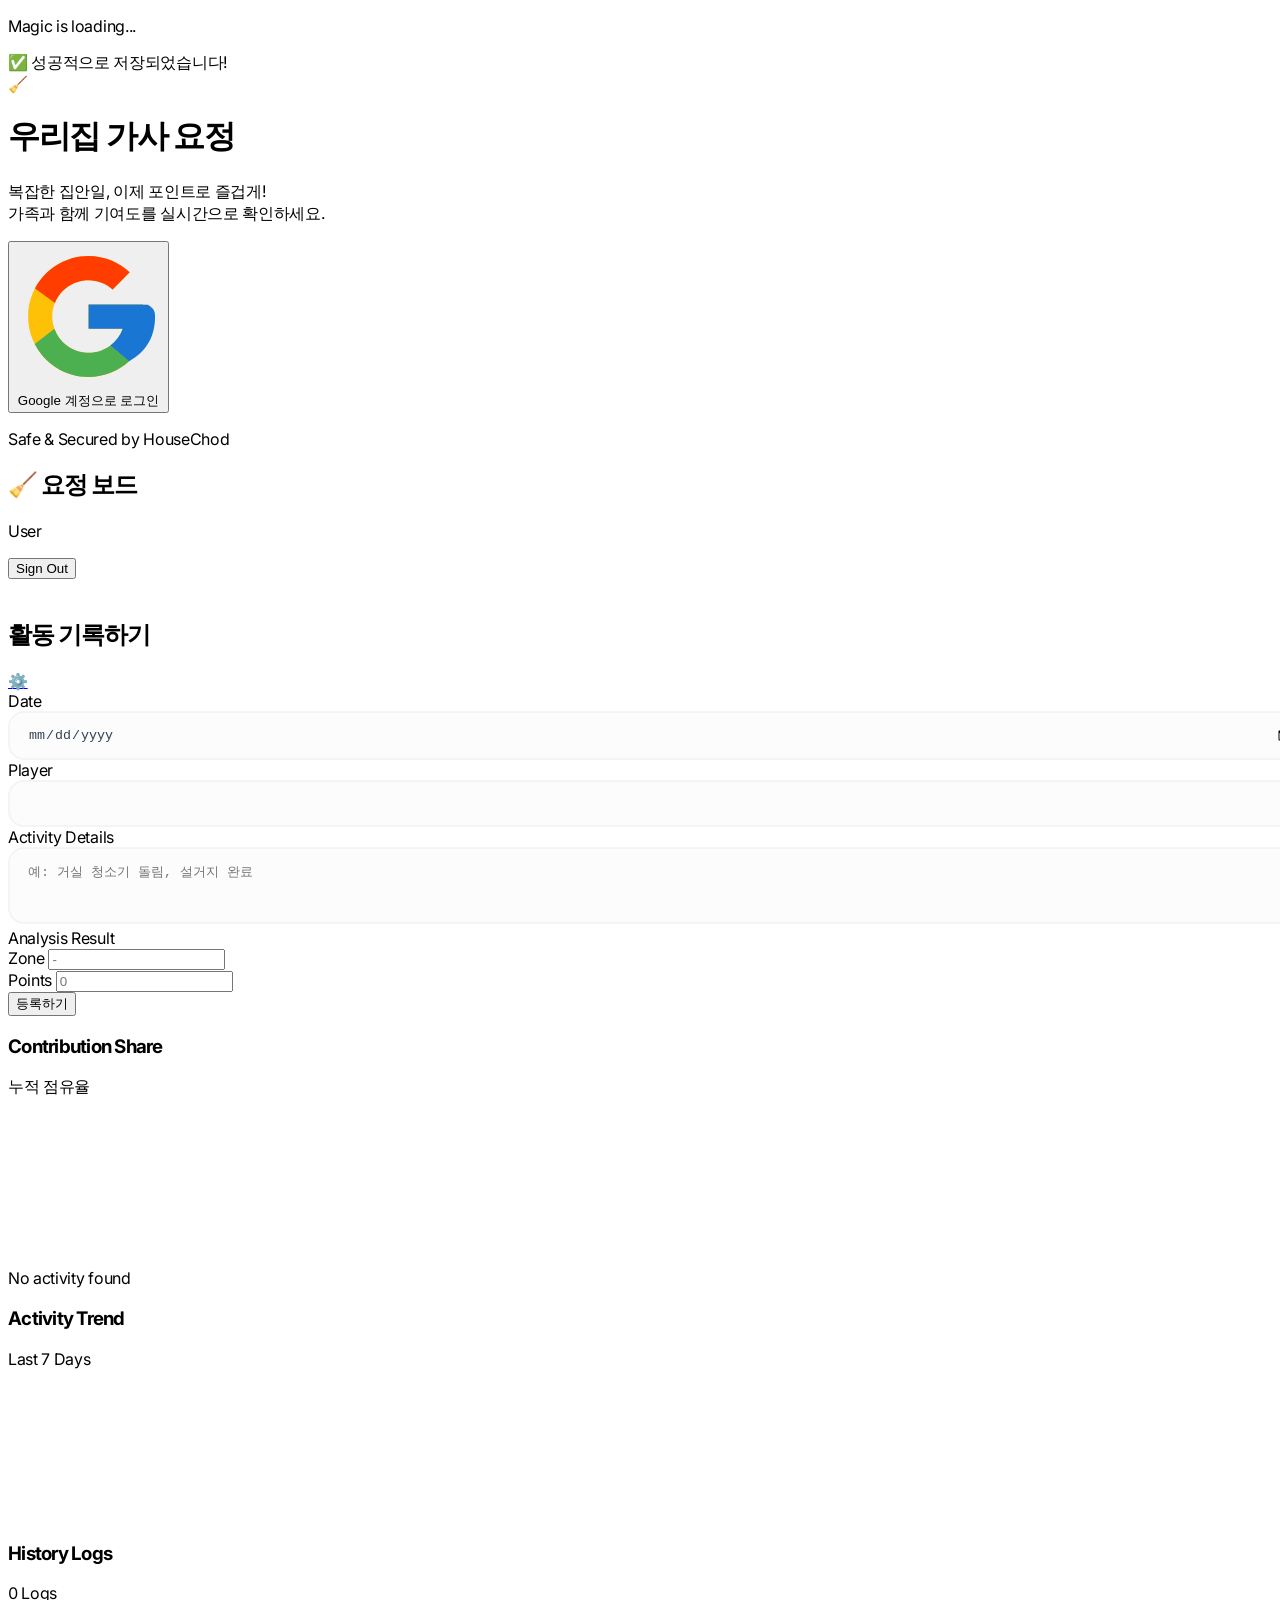
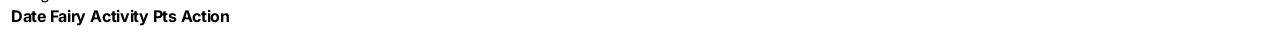
==== index.html @ 504b942d "Update Korean text and comments in index.html" ====
<!DOCTYPE html>
<html lang="ko">
<head>
    <meta charset="UTF-8">
    <meta name="viewport" content="width=device-width, initial-scale=1.0, maximum-scale=1.0, user-scalable=no">
    <title>우리집 가사 요정 (Chore Tracker)</title>
    
    <!-- External Libraries -->
    <script src="https://cdn.tailwindcss.com"></script>
    <script src="https://cdn.jsdelivr.net/npm/chart.js"></script>
    
    <!-- Fonts -->
    <link rel="stylesheet" as="style" crossorigin href="https://cdn.jsdelivr.net/gh/orioncactus/pretendard@v1.3.9/dist/web/variable/pretendardvariable.min.css" />
    <link href="https://fonts.googleapis.com/css2?family=Inter:wght@400;700;900&display=swap" rel="stylesheet">
    
    <link rel="stylesheet" href="style.css">
</head>
<body class="bg-[#f8fafc] text-[#1e293b] antialiased overflow-x-hidden">

    <!-- Loading Overlay -->
    <div id="loadingOverlay" class="fixed inset-0 z-[100] bg-white flex items-center justify-center transition-opacity duration-500">
        <div class="flex flex-col items-center gap-4">
            <div class="w-12 h-12 border-4 border-orange-100 border-t-orange-500 rounded-full animate-spin"></div>
            <p class="text-sm font-black text-slate-400 animate-pulse uppercase tracking-widest text-center">Magic is loading...</p>
        </div>
    </div>

    <!-- Toast Notification -->
    <div id="toast" class="fixed bottom-8 left-1/2 -translate-x-1/2 glass-panel border border-slate-200 text-slate-800 px-6 py-4 rounded-2xl shadow-2xl font-bold text-sm z-[110] hidden opacity-0 transition-all duration-300 flex items-center gap-3 w-[92%] max-w-sm justify-center">
        <span id="toastIcon" class="text-lg">✅</span> <span id="toastMsg">성공적으로 저장되었습니다!</span>
    </div>

    <!-- [VIEW 1] LANDING PAGE (로그인 전) -->
    <div id="landingPage" class="min-h-screen flex flex-col items-center justify-center p-6 bg-[#fffcf9] hidden">
        <div class="max-w-md w-full text-center space-y-8">
            <div class="text-7xl mb-4 transform hover:scale-110 transition-transform cursor-default">🧹</div>
            <div class="space-y-3">
                <h1 class="text-4xl font-[900] tracking-tighter text-slate-900">
                    우리집 <span class="text-orange-500">가사 요정</span>
                </h1>
                <p class="text-slate-500 font-medium leading-relaxed">
                    복잡한 집안일, 이제 포인트로 즐겁게!<br>
                    가족과 함께 기여도를 실시간으로 확인하세요.
                </p>
            </div>
            
            <div class="pt-6">
                <button id="googleLoginBtn" class="group w-full bg-white border border-slate-200 hover:border-orange-200 hover:bg-orange-50 text-slate-700 font-bold py-4 rounded-2xl transition-all shadow-sm flex items-center justify-center gap-3 active:scale-95">
                    <svg class="w-5 h-5" viewBox="0 0 48 48">
                        <path fill="#FFC107" d="M43.611,20.083H42V20H24v8h11.303c-1.649,4.657-6.08,8-11.303,8c-6.627,0-12-5.373-12-12c0-6.627,5.373-12,12-12c3.059,0,5.842,1.154,7.961,3.039l5.657-5.657C34.046,6.053,29.268,4,24,4C12.955,4,4,12.955,4,24c0,11.045,8.955,20,20,20c11.045,0,20-8.955,20-20C44,22.659,43.862,21.35,43.611,20.083z"></path>
                        <path fill="#FF3D00" d="M6.306,14.691l6.571,4.819C14.655,15.108,18.961,12,24,12c3.059,0,5.842,1.154,7.961,3.039l5.657-5.657C34.046,6.053,29.268,4,24,4C16.318,4,9.656,8.337,6.306,14.691z"></path>
                        <path fill="#4CAF50" d="M24,44c5.166,0,9.86-1.977,13.409-5.192l-6.19-5.238C29.211,35.091,26.715,36,24,36c-5.202,0-9.619-3.317-11.283-7.946l-6.522,5.025C9.505,39.556,16.227,44,24,44z"></path>
                        <path fill="#1976D2" d="M43.611,20.083H42V20H24v8h11.303c-0.792,2.237-2.231,4.166-4.087,5.571l6.19,5.238C43.396,35.509,46,30.316,46,24C46,22.659,45.862,21.35,43.611,20.083z"></path>
                    </svg>
                    Google 계정으로 로그인
                </button>
            </div>
            <p class="text-[10px] text-slate-400 font-bold uppercase tracking-widest">Safe & Secured by HouseChod</p>
        </div>
    </div>

    <!-- [VIEW 2] MAIN APP (로그인 후) -->
    <div id="mainApp" class="min-h-screen flex flex-col lg:flex-row hidden">
        <!-- Sidebar -->
        <aside class="w-full lg:w-[380px] xl:w-[420px] bg-white lg:h-screen lg:sticky lg:top-0 lg:border-r border-slate-100 flex flex-col z-40 shadow-sm flex-shrink-0">
            <header class="px-6 py-5 lg:py-8 border-b border-slate-50 flex justify-between items-center bg-white/90 backdrop-blur-md sticky top-0 z-50">
                <h1 class="text-2xl font-[900] text-slate-900 flex items-center gap-2 tracking-tighter">
                    <span class="text-orange-500">🧹</span> 요정 보드
                </h1>
                <div id="userProfile" class="flex items-center gap-3">
                    <div class="text-right hidden sm:block">
                        <p id="userNameDisplay" class="text-[11px] font-black text-slate-900 uppercase">User</p>
                        <button id="logoutBtn" class="text-[9px] font-bold text-slate-400 hover:text-red-500 transition-colors uppercase tracking-widest">Sign Out</button>
                    </div>
                    <img id="userAvatar" src="" class="w-9 h-9 rounded-full border-2 border-orange-50 shadow-sm">
                </div>
            </header>

            <!-- Action Area -->
            <div class="p-6 overflow-y-auto flex-1 space-y-8 pb-20 lg:pb-8">
                <div class="flex items-center justify-between">
                    <h2 class="text-lg font-bold text-slate-800 flex items-center gap-2">
                        <span class="w-1.5 h-6 bg-orange-500 rounded-full"></span>
                        활동 기록하기
                    </h2>
                    <a href="admin.html" class="p-2 hover:bg-slate-50 rounded-xl transition-colors" title="시스템 설정">⚙️</a>
                </div>
                
                <form id="choreForm" class="space-y-6">
                    <div class="grid grid-cols-2 gap-4">
                        <div class="col-span-1">
                            <label class="block text-[10px] font-bold text-slate-400 mb-2 uppercase tracking-widest">Date</label>
                            <input type="date" id="dateInput" required class="input-field font-num text-sm">
                        </div>
                        <div class="col-span-1">
                            <label class="block text-[10px] font-bold text-slate-400 mb-2 uppercase tracking-widest">Player</label>
                            <input type="text" id="nameInput" readonly class="input-field bg-slate-50 text-slate-400 cursor-not-allowed text-sm">
                        </div>
                    </div>

                    <div>
                        <label class="block text-[10px] font-bold text-slate-400 mb-2 uppercase tracking-widest text-[9px]">Activity Details</label>
                        <textarea id="detailInput" required rows="3" placeholder="예: 거실 청소기 돌림, 설거지 완료" class="input-field resize-none leading-relaxed text-[15px]"></textarea>
                    </div>

                    <!-- AI Analysis Preview -->
                    <div class="bg-orange-50/50 rounded-2xl p-5 border border-orange-100 space-y-4">
                        <div class="flex items-center justify-between">
                            <span class="text-[10px] font-bold text-orange-400 uppercase tracking-widest">Analysis Result</span>
                            <span class="flex h-1.5 w-1.5 rounded-full bg-orange-400 animate-pulse"></span>
                        </div>
                        <div class="grid grid-cols-2 gap-4">
                            <div>
                                <label class="block text-[9px] font-bold text-slate-400 mb-1.5 uppercase">Zone</label>
                                <input type="text" id="zoneInput" readonly class="w-full px-3 py-2 bg-white/80 border border-orange-100 rounded-xl text-xs font-bold text-slate-500 focus:outline-none" placeholder="-">
                            </div>
                            <div>
                                <label class="block text-[9px] font-bold text-slate-400 mb-1.5 uppercase">Points</label>
                                <input type="number" id="pointsInput" required class="w-full px-3 py-2 bg-white border-2 border-orange-200 rounded-xl text-sm font-black text-orange-600 focus:outline-none font-num" placeholder="0">
                            </div>
                        </div>
                    </div>

                    <button type="submit" id="submitBtn" class="w-full bg-slate-900 hover:bg-orange-600 active:scale-[0.98] text-white font-bold py-4 rounded-2xl transition-all shadow-xl shadow-slate-200 uppercase tracking-widest text-xs">등록하기</button>
                </form>
            </div>
        </aside>

        <!-- Right Content Area -->
        <main class="flex-1 min-w-0 bg-[#f8fafc] overflow-y-auto">
            <div class="p-4 lg:p-10 space-y-4 lg:space-y-10">
                
                <!-- Dashboard Stats -->
                <div class="grid grid-cols-1 md:grid-cols-2 gap-4 lg:gap-8">
                    <div class="bg-white p-6 lg:p-8 rounded-[2rem] shadow-sm border border-slate-100 relative h-[340px] lg:h-[380px] flex flex-col">
                        <div class="flex justify-between items-center mb-6">
                            <h3 class="text-xs font-[900] text-slate-400 uppercase tracking-widest text-[10px]">Contribution Share</h3>
                            <span class="text-[10px] font-bold text-orange-500 bg-orange-50 px-2 py-1 rounded-lg">누적 점유율</span>
                        </div>
                        <div class="flex-1 relative flex justify-center items-center">
                            <canvas id="shareChart"></canvas>
                            <div id="chartEmpty" class="absolute inset-0 flex items-center justify-center bg-white/90 backdrop-blur-sm z-10 hidden">
                                <p class="text-xs font-bold text-slate-300 uppercase">No activity found</p>
                            </div>
                        </div>
                    </div>
                    
                    <div class="bg-white p-6 lg:p-8 rounded-[2rem] shadow-sm border border-slate-100 h-[340px] lg:h-[380px] flex flex-col">
                        <div class="flex justify-between items-center mb-6 text-[10px]">
                            <h3 class="text-xs font-[900] text-slate-400 uppercase tracking-widest">Activity Trend</h3>
                            <span class="text-[10px] font-bold text-slate-400 bg-slate-50 px-2 py-1 rounded-lg">Last 7 Days</span>
                        </div>
                        <div class="flex-1 relative">
                            <canvas id="trendChart"></canvas>
                        </div>
                    </div>
                </div>

                <!-- Log Table -->
                <div class="bg-white rounded-[2rem] shadow-sm border border-slate-100 overflow-hidden flex flex-col min-h-[500px]">
                    <div class="px-8 py-7 border-b border-slate-50 flex justify-between items-center">
                        <h3 class="text-sm font-black text-slate-900 uppercase tracking-widest">History Logs</h3>
                        <span id="totalLogsBadge" class="font-num text-[10px] font-bold bg-slate-900 text-white px-3 py-1.5 rounded-full uppercase tracking-tighter">0 Logs</span>
                    </div>
                    
                    <div class="overflow-x-auto">
                        <table class="w-full text-sm text-left whitespace-nowrap">
                            <thead class="bg-slate-50/50 text-slate-400 text-[10px] uppercase font-black tracking-widest border-b border-slate-50">
                                <tr>
                                    <th class="px-8 py-4">Date</th>
                                    <th class="px-8 py-4">Fairy</th>
                                    <th class="px-8 py-4">Activity</th>
                                    <th class="px-8 py-4 text-right">Pts</th>
                                    <th class="px-8 py-4 text-center">Action</th>
                                </tr>
                            </thead>
                            <tbody id="tableBody" class="divide-y divide-slate-50 font-medium text-slate-600"></tbody>
                        </table>
                    </div>
                </div>
            </div>
        </main>
    </div>

    <!-- Firebase Logic -->
    <script type="module" src="app.js"></script>
</body>
</html>
---- style.css ----
/* UI Foundation */
body { 
    font-family: 'Inter', 'Pretendard Variable', sans-serif;
    letter-spacing: -0.02em; 
}

h1, h2, h3 { letter-spacing: -0.04em; }
.font-num { font-feature-settings: "tnum" on, "lnum" on; }

/* Glass Panel Effect */
.glass-panel { 
    background: rgba(255, 255, 255, 0.85); 
    backdrop-filter: blur(12px); 
    -webkit-backdrop-filter: blur(12px); 
}

/* Form Styles */
.input-field {
    width: 100%; padding: 0.875rem 1.125rem; border-radius: 1rem; border: 2px solid #f1f5f9;
    background-color: #fcfcfc; font-weight: 500; color: #334155; transition: all 0.2s ease;
}
.input-field:focus { 
    outline: none; border-color: #f97316; background-color: #fff;
    box-shadow: 0 0 0 4px rgba(249, 115, 22, 0.08); 
}

/* Animations */
#landingPage, #mainApp { animation: fadeIn 0.8s cubic-bezier(0.16, 1, 0.3, 1); }
@keyframes fadeIn { from { opacity: 0; transform: translateY(10px); } to { opacity: 1; transform: translateY(0); } }
@keyframes slideUp { from { transform: translate(-50%, 20px); opacity: 0; } to { transform: translate(-50%, 0); opacity: 1; } }
.toast-animate { animation: slideUp 0.4s cubic-bezier(0.16, 1, 0.3, 1) forwards; }

/* Custom Scrollbar */
::-webkit-scrollbar { width: 4px; height: 4px; }
::-webkit-scrollbar-thumb { background: #e2e8f0; border-radius: 10px; }

/* Mobile Optimization */
@media (max-width: 1024px) {
    .input-field { font-size: 16px; }
}
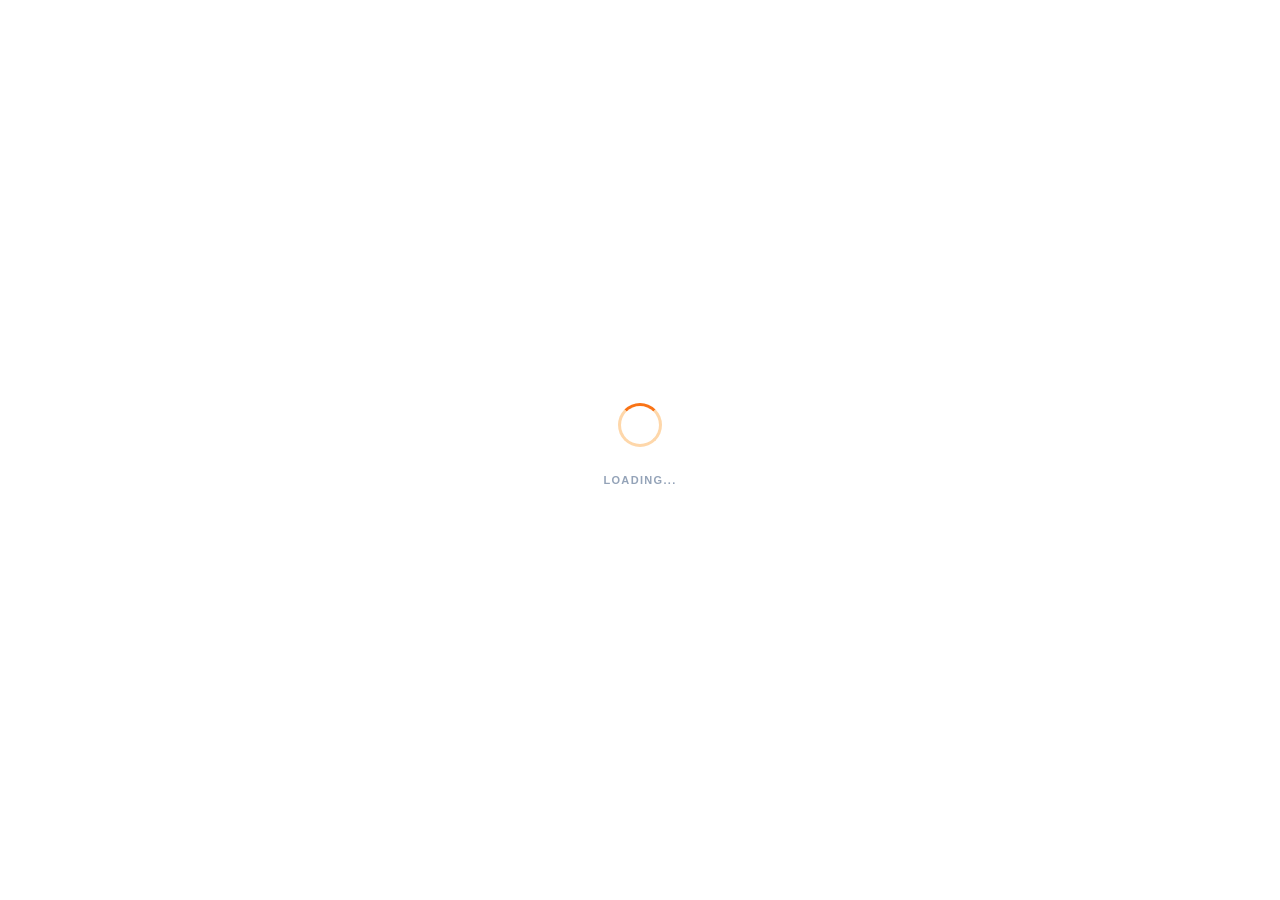
==== commit 5ba76b87: "index.html 업데이트" ====
--- a/index.html
+++ b/index.html
@@ -1,188 +1,939 @@
 <!DOCTYPE html>
 <html lang="ko">
 <head>
-    <meta charset="UTF-8">
-    <meta name="viewport" content="width=device-width, initial-scale=1.0, maximum-scale=1.0, user-scalable=no">
-    <title>우리집 가사 요정 (Chore Tracker)</title>
-    
-    <!-- External Libraries -->
-    <script src="https://cdn.tailwindcss.com"></script>
-    <script src="https://cdn.jsdelivr.net/npm/chart.js"></script>
-    
-    <!-- Fonts -->
-    <link rel="stylesheet" as="style" crossorigin href="https://cdn.jsdelivr.net/gh/orioncactus/pretendard@v1.3.9/dist/web/variable/pretendardvariable.min.css" />
-    <link href="https://fonts.googleapis.com/css2?family=Inter:wght@400;700;900&display=swap" rel="stylesheet">
-    
-    <link rel="stylesheet" href="style.css">
+<meta charset="UTF-8">
+<meta name="viewport" content="width=device-width, initial-scale=1.0, maximum-scale=1.0, user-scalable=no, viewport-fit=cover">
+<title>우리집 가사 요정</title>
+<script src="https://cdn.tailwindcss.com"></script>
+<script src="https://cdn.jsdelivr.net/npm/chart.js"></script>
+<link rel="stylesheet" crossorigin href="https://cdn.jsdelivr.net/gh/orioncactus/pretendard@v1.3.9/dist/web/variable/pretendardvariable.min.css" />
+<style>
+  :root {
+    --safe-top: env(safe-area-inset-top, 0px);
+    --safe-bottom: env(safe-area-inset-bottom, 0px);
+    --orange: #f97316;
+    --orange-light: #fff7ed;
+    --surface: #ffffff;
+    --bg: #f8fafc;
+    --text: #0f172a;
+    --text-secondary: #64748b;
+    --border: #e2e8f0;
+    --radius: 20px;
+  }
+
+  * { box-sizing: border-box; -webkit-tap-highlight-color: transparent; }
+
+  body {
+    font-family: 'Pretendard Variable', 'Pretendard', -apple-system, BlinkMacSystemFont, sans-serif;
+    background: var(--bg);
+    color: var(--text);
+    margin: 0;
+    overscroll-behavior: none;
+    -webkit-font-smoothing: antialiased;
+  }
+
+  /* ─── LOADING ─── */
+  #loadingOverlay {
+    position: fixed; inset: 0; z-index: 200;
+    background: white;
+    display: flex; flex-direction: column; align-items: center; justify-content: center; gap: 16px;
+    transition: opacity .4s ease, visibility .4s ease;
+  }
+  #loadingOverlay.hidden { opacity: 0; visibility: hidden; pointer-events: none; }
+  .spin {
+    width: 44px; height: 44px;
+    border: 3px solid #fed7aa; border-top-color: var(--orange);
+    border-radius: 50%;
+    animation: spin .8s linear infinite;
+  }
+  @keyframes spin { to { transform: rotate(360deg); } }
+
+  /* ─── TOAST ─── */
+  #toast {
+    position: fixed; bottom: calc(80px + var(--safe-bottom) + 12px);
+    left: 50%; transform: translateX(-50%) translateY(20px);
+    background: #1e293b; color: white;
+    padding: 13px 22px; border-radius: 100px;
+    font-size: 13px; font-weight: 700;
+    z-index: 190; white-space: nowrap;
+    display: flex; align-items: center; gap: 8px;
+    opacity: 0; pointer-events: none;
+    transition: opacity .25s, transform .25s;
+    box-shadow: 0 8px 32px rgba(0,0,0,.2);
+  }
+  #toast.show { opacity: 1; transform: translateX(-50%) translateY(0); }
+
+  /* ─── LANDING ─── */
+  #landingPage {
+    min-height: 100dvh;
+    display: flex; flex-direction: column; align-items: center; justify-content: center;
+    padding: 24px;
+    background: linear-gradient(160deg, #fffbf7 0%, #fff 60%);
+  }
+  #landingPage.hidden { display: none; }
+  .landing-card {
+    width: 100%; max-width: 400px;
+    text-align: center;
+  }
+  .landing-emoji {
+    font-size: 72px; line-height: 1;
+    margin-bottom: 24px;
+    display: block;
+    filter: drop-shadow(0 8px 24px rgba(249,115,22,.25));
+    animation: float 3s ease-in-out infinite;
+  }
+  @keyframes float {
+    0%, 100% { transform: translateY(0); }
+    50% { transform: translateY(-8px); }
+  }
+  .google-btn {
+    width: 100%; background: white;
+    border: 1.5px solid var(--border);
+    color: #1e293b; font-weight: 700; font-size: 15px;
+    padding: 16px 24px; border-radius: 16px;
+    display: flex; align-items: center; justify-content: center; gap: 12px;
+    cursor: pointer; transition: all .2s;
+    box-shadow: 0 2px 8px rgba(0,0,0,.06);
+    margin-top: 32px;
+  }
+  .google-btn:active { transform: scale(.97); background: #f8fafc; }
+
+  /* ─── MAIN APP SHELL ─── */
+  #mainApp { display: none; }
+  #mainApp.visible { display: block; }
+
+  /* ═══════════════════════════════════
+     MOBILE LAYOUT  (< 1024px)
+  ═══════════════════════════════════ */
+  .mobile-shell {
+    display: flex; flex-direction: column;
+    min-height: 100dvh;
+  }
+
+  /* Top header */
+  .mobile-header {
+    position: sticky; top: 0; z-index: 50;
+    background: rgba(255,255,255,.92);
+    backdrop-filter: blur(16px) saturate(180%);
+    -webkit-backdrop-filter: blur(16px) saturate(180%);
+    padding: calc(var(--safe-top) + 14px) 20px 14px;
+    display: flex; align-items: center; justify-content: space-between;
+    border-bottom: 1px solid rgba(0,0,0,.05);
+  }
+  .header-logo { font-size: 20px; font-weight: 900; letter-spacing: -.5px; }
+  .header-logo span { color: var(--orange); }
+  .header-avatar { width: 36px; height: 36px; border-radius: 50%; object-fit: cover; border: 2px solid #fed7aa; }
+
+  /* Scrollable content area */
+  .mobile-content {
+    flex: 1;
+    overflow-y: auto;
+    -webkit-overflow-scrolling: touch;
+    padding-bottom: calc(80px + var(--safe-bottom));
+  }
+
+  /* ─── BOTTOM NAV ─── */
+  .bottom-nav {
+    position: fixed; bottom: 0; left: 0; right: 0; z-index: 100;
+    background: rgba(255,255,255,.95);
+    backdrop-filter: blur(20px) saturate(180%);
+    -webkit-backdrop-filter: blur(20px) saturate(180%);
+    border-top: 1px solid rgba(0,0,0,.07);
+    padding: 8px 0 calc(var(--safe-bottom) + 8px);
+    display: grid; grid-template-columns: 1fr 1fr 1fr;
+  }
+  .nav-item {
+    display: flex; flex-direction: column; align-items: center; gap: 4px;
+    padding: 6px 0;
+    cursor: pointer; border: none; background: none;
+    color: #94a3b8; font-size: 10px; font-weight: 700;
+    font-family: inherit;
+    transition: color .2s;
+    -webkit-tap-highlight-color: transparent;
+  }
+  .nav-item.active { color: var(--orange); }
+  .nav-icon { font-size: 22px; line-height: 1; transition: transform .2s; }
+  .nav-item.active .nav-icon { transform: scale(1.15); }
+
+  /* ─── FAB ─── */
+  .fab {
+    position: fixed;
+    bottom: calc(64px + var(--safe-bottom) + 16px);
+    right: 20px; z-index: 99;
+    width: 56px; height: 56px;
+    background: var(--orange);
+    border-radius: 18px;
+    border: none; cursor: pointer;
+    display: flex; align-items: center; justify-content: center;
+    box-shadow: 0 8px 24px rgba(249,115,22,.4);
+    color: white; font-size: 24px;
+    transition: transform .2s, box-shadow .2s;
+  }
+  .fab:active { transform: scale(.92); box-shadow: 0 4px 12px rgba(249,115,22,.35); }
+
+  /* ─── VIEWS ─── */
+  .view { display: none; }
+  .view.active { display: block; }
+
+  /* ─── HOME VIEW ─── */
+  .section-pad { padding: 20px 16px; }
+
+  /* My score card */
+  .score-card {
+    margin: 16px; border-radius: 24px;
+    background: linear-gradient(135deg, #f97316 0%, #ea580c 100%);
+    color: white; padding: 24px;
+    position: relative; overflow: hidden;
+  }
+  .score-card::before {
+    content: ''; position: absolute;
+    top: -30px; right: -30px;
+    width: 120px; height: 120px;
+    background: rgba(255,255,255,.1);
+    border-radius: 50%;
+  }
+  .score-card::after {
+    content: ''; position: absolute;
+    bottom: -50px; right: 20px;
+    width: 160px; height: 160px;
+    background: rgba(255,255,255,.07);
+    border-radius: 50%;
+  }
+  .score-label { font-size: 11px; font-weight: 700; opacity: .8; letter-spacing: .08em; text-transform: uppercase; }
+  .score-value { font-size: 52px; font-weight: 900; line-height: 1; margin: 4px 0 12px; letter-spacing: -2px; }
+  .score-sub { font-size: 13px; font-weight: 600; opacity: .85; }
+
+  /* Rank pills */
+  .rank-row { display: flex; gap: 8px; overflow-x: auto; padding: 0 16px 4px; scrollbar-width: none; }
+  .rank-row::-webkit-scrollbar { display: none; }
+  .rank-pill {
+    flex-shrink: 0;
+    background: white; border: 1.5px solid var(--border);
+    border-radius: 100px; padding: 8px 14px;
+    display: flex; align-items: center; gap: 8px;
+    font-size: 13px; font-weight: 700;
+  }
+  .rank-pill.me { border-color: var(--orange); background: var(--orange-light); }
+  .rank-avatar { width: 28px; height: 28px; border-radius: 50%; background: #f1f5f9; }
+
+  /* Section header */
+  .section-header {
+    display: flex; justify-content: space-between; align-items: center;
+    padding: 20px 16px 12px;
+  }
+  .section-title { font-size: 16px; font-weight: 800; }
+  .section-link { font-size: 12px; font-weight: 700; color: var(--orange); }
+
+  /* Chart card */
+  .chart-card {
+    margin: 0 16px 16px;
+    background: white; border-radius: 20px;
+    padding: 20px;
+    border: 1px solid var(--border);
+  }
+  .chart-label { font-size: 11px; font-weight: 700; color: var(--text-secondary); text-transform: uppercase; letter-spacing: .06em; margin-bottom: 16px; }
+  .chart-wrap { height: 180px; position: relative; }
+
+  /* ─── HISTORY VIEW ─── */
+  .filter-tabs {
+    display: flex; gap: 8px;
+    padding: 16px 16px 8px;
+    overflow-x: auto; scrollbar-width: none;
+  }
+  .filter-tabs::-webkit-scrollbar { display: none; }
+  .filter-tab {
+    flex-shrink: 0;
+    padding: 8px 16px; border-radius: 100px;
+    font-size: 13px; font-weight: 700;
+    border: 1.5px solid var(--border);
+    background: white; color: var(--text-secondary);
+    cursor: pointer; transition: all .2s;
+  }
+  .filter-tab.active { background: var(--text); color: white; border-color: var(--text); }
+
+  /* Activity card */
+  .activity-list { padding: 0 16px; display: flex; flex-direction: column; gap: 10px; }
+  .activity-card {
+    background: white; border-radius: 16px;
+    padding: 16px; display: flex; align-items: center; gap: 14px;
+    border: 1px solid var(--border);
+    transition: transform .15s;
+    cursor: pointer;
+    position: relative; overflow: hidden;
+  }
+  .activity-card:active { transform: scale(.98); }
+  .activity-icon-wrap {
+    width: 46px; height: 46px; border-radius: 14px;
+    background: var(--orange-light);
+    display: flex; align-items: center; justify-content: center;
+    font-size: 22px; flex-shrink: 0;
+  }
+  .activity-info { flex: 1; min-width: 0; }
+  .activity-title { font-size: 14px; font-weight: 700; white-space: nowrap; overflow: hidden; text-overflow: ellipsis; }
+  .activity-meta { font-size: 12px; color: var(--text-secondary); font-weight: 600; margin-top: 2px; }
+  .activity-pts {
+    font-size: 18px; font-weight: 900;
+    color: var(--orange); flex-shrink: 0;
+    letter-spacing: -.5px;
+  }
+  .activity-pts-label { font-size: 10px; color: var(--text-secondary); font-weight: 700; text-align: right; }
+  .activity-delete {
+    position: absolute; right: 0; top: 0; bottom: 0; width: 72px;
+    background: #fee2e2; display: flex; align-items: center; justify-content: center;
+    font-size: 20px; transform: translateX(100%);
+    transition: transform .25s;
+    cursor: pointer; border: none;
+  }
+
+  /* Empty state */
+  .empty-state {
+    text-align: center; padding: 60px 20px;
+    color: var(--text-secondary);
+  }
+  .empty-emoji { font-size: 56px; margin-bottom: 16px; }
+  .empty-title { font-size: 16px; font-weight: 800; color: var(--text); margin-bottom: 6px; }
+  .empty-desc { font-size: 13px; font-weight: 600; }
+
+  /* ─── ADD SHEET (bottom sheet) ─── */
+  .sheet-overlay {
+    position: fixed; inset: 0; z-index: 130;
+    background: rgba(0,0,0,.45);
+    backdrop-filter: blur(4px);
+    opacity: 0; pointer-events: none;
+    transition: opacity .3s;
+  }
+  .sheet-overlay.open { opacity: 1; pointer-events: auto; }
+
+  .bottom-sheet {
+    position: fixed; bottom: 0; left: 0; right: 0; z-index: 140;
+    background: white;
+    border-radius: 28px 28px 0 0;
+    padding: 0 0 calc(var(--safe-bottom) + 24px);
+    transform: translateY(100%);
+    transition: transform .35s cubic-bezier(.32,.72,0,1);
+    max-height: 92dvh;
+    overflow-y: auto;
+  }
+  .bottom-sheet.open { transform: translateY(0); }
+
+  .sheet-handle {
+    width: 36px; height: 4px;
+    background: #e2e8f0; border-radius: 2px;
+    margin: 12px auto 0;
+  }
+  .sheet-header {
+    display: flex; justify-content: space-between; align-items: center;
+    padding: 20px 20px 16px;
+    border-bottom: 1px solid var(--border);
+  }
+  .sheet-title { font-size: 17px; font-weight: 900; }
+  .sheet-close {
+    width: 32px; height: 32px; border-radius: 50%;
+    background: #f1f5f9; border: none; cursor: pointer;
+    display: flex; align-items: center; justify-content: center;
+    font-size: 16px; color: var(--text-secondary);
+    transition: background .2s;
+  }
+  .sheet-close:active { background: #e2e8f0; }
+
+  .sheet-body { padding: 20px; }
+
+  /* Form fields */
+  .field-label {
+    font-size: 11px; font-weight: 800; color: var(--text-secondary);
+    text-transform: uppercase; letter-spacing: .08em;
+    margin-bottom: 8px; display: block;
+  }
+  .field-input {
+    width: 100%; padding: 14px 16px;
+    border: 1.5px solid var(--border);
+    border-radius: 14px; font-size: 15px; font-weight: 600;
+    font-family: inherit; color: var(--text);
+    background: white; outline: none;
+    transition: border-color .2s;
+    -webkit-appearance: none; appearance: none;
+  }
+  .field-input:focus { border-color: var(--orange); }
+  .field-input.readonly { background: #f8fafc; color: #94a3b8; }
+  .field-textarea { resize: none; line-height: 1.6; }
+
+  .field-group { margin-bottom: 18px; }
+  .field-row { display: grid; grid-template-columns: 1fr 1fr; gap: 12px; margin-bottom: 18px; }
+
+  /* AI Result card inside sheet */
+  .ai-result {
+    background: #fff7ed; border: 1.5px solid #fed7aa;
+    border-radius: 16px; padding: 16px; margin-bottom: 20px;
+  }
+  .ai-result-header {
+    display: flex; justify-content: space-between; align-items: center;
+    margin-bottom: 12px;
+  }
+  .ai-badge {
+    font-size: 10px; font-weight: 800; color: var(--orange);
+    text-transform: uppercase; letter-spacing: .08em;
+    display: flex; align-items: center; gap: 6px;
+  }
+  .ai-dot { width: 6px; height: 6px; background: var(--orange); border-radius: 50%; animation: pulse 1.5s infinite; }
+  @keyframes pulse { 0%, 100% { opacity: 1; } 50% { opacity: .3; } }
+
+  .ai-fields { display: grid; grid-template-columns: 1fr 1fr; gap: 10px; }
+  .ai-field-input {
+    width: 100%; padding: 10px 12px;
+    border: 1.5px solid #fed7aa; border-radius: 10px;
+    font-size: 14px; font-weight: 700; font-family: inherit;
+    background: white; outline: none; color: var(--text);
+  }
+  .ai-field-input:focus { border-color: var(--orange); }
+  .ai-field-label { font-size: 10px; font-weight: 800; color: #9a3412; text-transform: uppercase; letter-spacing: .06em; margin-bottom: 6px; display: block; }
+
+  /* Submit button */
+  .submit-btn {
+    width: 100%; background: #0f172a;
+    color: white; font-size: 15px; font-weight: 800;
+    padding: 17px; border-radius: 16px;
+    border: none; cursor: pointer;
+    font-family: inherit; letter-spacing: .05em;
+    transition: background .2s, transform .15s;
+  }
+  .submit-btn:active { transform: scale(.98); }
+  .submit-btn:hover { background: var(--orange); }
+
+  /* ═══════════════════════════════════
+     DESKTOP LAYOUT  (≥ 1024px)
+  ═══════════════════════════════════ */
+  @media (min-width: 1024px) {
+    .mobile-shell { display: none !important; }
+    .bottom-nav { display: none !important; }
+    .fab { display: none !important; }
+    .sheet-overlay { display: none !important; }
+    .bottom-sheet { display: none !important; }
+    #mainApp.visible { display: flex; min-height: 100vh; }
+
+    .desktop-sidebar {
+      width: 380px; flex-shrink: 0;
+      background: white; border-right: 1px solid var(--border);
+      height: 100vh; position: sticky; top: 0;
+      display: flex; flex-direction: column;
+      overflow: hidden;
+    }
+    .desktop-header {
+      padding: 28px 28px 20px;
+      border-bottom: 1px solid #f1f5f9;
+      display: flex; justify-content: space-between; align-items: center;
+    }
+    .desktop-logo { font-size: 22px; font-weight: 900; letter-spacing: -.5px; }
+    .desktop-logo span { color: var(--orange); }
+    .desktop-user { display: flex; align-items: center; gap: 10px; }
+    .desktop-user-name { font-size: 11px; font-weight: 800; text-align: right; }
+    .desktop-logout {
+      font-size: 10px; font-weight: 700; color: #94a3b8;
+      background: none; border: none; cursor: pointer;
+      font-family: inherit; padding: 0;
+      transition: color .2s;
+    }
+    .desktop-logout:hover { color: #ef4444; }
+    .desktop-avatar { width: 38px; height: 38px; border-radius: 50%; border: 2px solid #fed7aa; }
+
+    .desktop-form-area {
+      flex: 1; overflow-y: auto; padding: 24px 28px 28px;
+    }
+    .desktop-main { flex: 1; min-width: 0; overflow-y: auto; background: var(--bg); padding: 32px 40px; }
+
+    .desktop-charts { display: grid; grid-template-columns: 1fr 1fr; gap: 24px; margin-bottom: 24px; }
+    .desktop-chart-card {
+      background: white; border-radius: 24px; padding: 24px;
+      border: 1px solid var(--border); height: 340px;
+      display: flex; flex-direction: column;
+    }
+    .desktop-chart-header {
+      display: flex; justify-content: space-between; align-items: center; margin-bottom: 20px;
+    }
+    .desktop-chart-title { font-size: 11px; font-weight: 800; color: var(--text-secondary); text-transform: uppercase; letter-spacing: .06em; }
+    .desktop-chart-badge { font-size: 10px; font-weight: 700; color: var(--orange); background: var(--orange-light); padding: 4px 10px; border-radius: 8px; }
+    .desktop-chart-wrap { flex: 1; position: relative; }
+
+    /* Desktop table */
+    .desktop-table-wrap {
+      background: white; border-radius: 24px;
+      border: 1px solid var(--border); overflow: hidden;
+    }
+    .desktop-table-header {
+      padding: 20px 28px; border-bottom: 1px solid #f8fafc;
+      display: flex; justify-content: space-between; align-items: center;
+    }
+    .desktop-table-title { font-size: 13px; font-weight: 900; text-transform: uppercase; letter-spacing: .06em; }
+    .desktop-table-badge { font-size: 10px; font-weight: 700; background: var(--text); color: white; padding: 5px 12px; border-radius: 100px; }
+    table { width: 100%; border-collapse: collapse; }
+    thead th {
+      padding: 12px 28px; font-size: 10px; font-weight: 800;
+      color: var(--text-secondary); text-transform: uppercase; letter-spacing: .06em;
+      background: #f8fafc; border-bottom: 1px solid var(--border); text-align: left;
+    }
+    thead th:last-child { text-align: center; }
+    tbody tr { border-bottom: 1px solid #f8fafc; transition: background .15s; }
+    tbody tr:hover { background: #fafafa; }
+    tbody td { padding: 16px 28px; font-size: 13px; font-weight: 600; color: #374151; }
+    tbody td:last-child { text-align: center; }
+    .pts-badge { display: inline-block; background: var(--orange-light); color: var(--orange); font-weight: 800; padding: 4px 12px; border-radius: 8px; font-size: 12px; }
+
+    /* Desktop form fields */
+    .d-field { margin-bottom: 20px; }
+    .d-label { font-size: 10px; font-weight: 800; color: var(--text-secondary); text-transform: uppercase; letter-spacing: .08em; display: block; margin-bottom: 8px; }
+    .d-input {
+      width: 100%; padding: 12px 16px;
+      border: 1.5px solid var(--border); border-radius: 12px;
+      font-size: 14px; font-weight: 600; font-family: inherit;
+      color: var(--text); background: white; outline: none;
+      transition: border-color .2s; -webkit-appearance: none;
+    }
+    .d-input:focus { border-color: var(--orange); }
+    .d-input.readonly { background: #f8fafc; color: #94a3b8; }
+    .d-row { display: grid; grid-template-columns: 1fr 1fr; gap: 12px; margin-bottom: 20px; }
+    .d-ai-box { background: #fff7ed; border: 1.5px solid #fed7aa; border-radius: 16px; padding: 16px; margin-bottom: 20px; }
+    .d-ai-header { display: flex; justify-content: space-between; align-items: center; margin-bottom: 12px; }
+    .d-ai-badge { font-size: 10px; font-weight: 800; color: var(--orange); text-transform: uppercase; letter-spacing: .06em; display: flex; align-items: center; gap: 6px; }
+    .d-ai-fields { display: grid; grid-template-columns: 1fr 1fr; gap: 10px; }
+    .d-ai-input { width: 100%; padding: 10px 12px; border: 1.5px solid #fed7aa; border-radius: 10px; font-size: 13px; font-weight: 700; font-family: inherit; background: white; outline: none; color: var(--text); }
+    .d-ai-input:focus { border-color: var(--orange); }
+    .d-ai-label { font-size: 9px; font-weight: 800; color: #9a3412; text-transform: uppercase; letter-spacing: .06em; margin-bottom: 5px; display: block; }
+    .d-submit { width: 100%; background: #0f172a; color: white; font-size: 13px; font-weight: 800; padding: 15px; border-radius: 14px; border: none; cursor: pointer; font-family: inherit; letter-spacing: .08em; text-transform: uppercase; transition: background .2s; }
+    .d-submit:hover { background: var(--orange); }
+
+    .d-section-head { display: flex; justify-content: space-between; align-items: center; margin-bottom: 12px; }
+    .d-section-title { font-size: 14px; font-weight: 800; display: flex; align-items: center; gap: 8px; }
+    .d-section-bar { width: 4px; height: 20px; background: var(--orange); border-radius: 2px; }
+    .d-settings-link { padding: 8px; border-radius: 10px; text-decoration: none; transition: background .2s; font-size: 18px; }
+    .d-settings-link:hover { background: #f1f5f9; }
+
+    .delete-btn {
+      background: none; border: none; cursor: pointer;
+      color: #cbd5e1; font-size: 16px; padding: 6px;
+      border-radius: 8px; transition: all .2s; line-height: 1;
+    }
+    .delete-btn:hover { color: #ef4444; background: #fee2e2; }
+  }
+
+  /* mobile delete confirm */
+  .card-swipe-hint { display: none; }
+</style>
 </head>
-<body class="bg-[#f8fafc] text-[#1e293b] antialiased overflow-x-hidden">
-
-    <!-- Loading Overlay -->
-    <div id="loadingOverlay" class="fixed inset-0 z-[100] bg-white flex items-center justify-center transition-opacity duration-500">
-        <div class="flex flex-col items-center gap-4">
-            <div class="w-12 h-12 border-4 border-orange-100 border-t-orange-500 rounded-full animate-spin"></div>
-            <p class="text-sm font-black text-slate-400 animate-pulse uppercase tracking-widest text-center">Magic is loading...</p>
-        </div>
+<body>
+
+<!-- ── Loading ── -->
+<div id="loadingOverlay">
+  <div class="spin"></div>
+  <p style="font-size:11px;font-weight:800;color:#94a3b8;letter-spacing:.12em;text-transform:uppercase">Loading...</p>
+</div>
+
+<!-- ── Toast ── -->
+<div id="toast">
+  <span id="toastIcon">✅</span>
+  <span id="toastMsg">저장되었습니다!</span>
+</div>
+
+<!-- ══════════════════════════════════
+     [1] LANDING PAGE
+══════════════════════════════════ -->
+<div id="landingPage" class="hidden">
+  <div class="landing-card">
+    <span class="landing-emoji">🧹</span>
+    <h1 style="font-size:32px;font-weight:900;letter-spacing:-1px;line-height:1.1;margin:0 0 10px">
+      우리집<br><span style="color:var(--orange)">가사 요정</span>
+    </h1>
+    <p style="font-size:14px;color:var(--text-secondary);font-weight:600;line-height:1.7;margin:0">
+      복잡한 집안일, 이제 포인트로 즐겁게!<br>
+      가족과 함께 기여도를 실시간으로 확인해요.
+    </p>
+    <button id="googleLoginBtn" class="google-btn">
+      <svg width="20" height="20" viewBox="0 0 48 48">
+        <path fill="#FFC107" d="M43.611,20.083H42V20H24v8h11.303c-1.649,4.657-6.08,8-11.303,8c-6.627,0-12-5.373-12-12s5.373-12,12-12c3.059,0,5.842,1.154,7.961,3.039l5.657-5.657C34.046,6.053,29.268,4,24,4C12.955,4,4,12.955,4,24s8.955,20,20,20s20-8.955,20-20C44,22.659,43.862,21.35,43.611,20.083z"/>
+        <path fill="#FF3D00" d="M6.306,14.691l6.571,4.819C14.655,15.108,18.961,12,24,12c3.059,0,5.842,1.154,7.961,3.039l5.657-5.657C34.046,6.053,29.268,4,24,4C16.318,4,9.656,8.337,6.306,14.691z"/>
+        <path fill="#4CAF50" d="M24,44c5.166,0,9.86-1.977,13.409-5.192l-6.19-5.238C29.211,35.091,26.715,36,24,36c-5.202,0-9.619-3.317-11.283-7.946l-6.522,5.025C9.505,39.556,16.227,44,24,44z"/>
+        <path fill="#1976D2" d="M43.611,20.083H42V20H24v8h11.303c-0.792,2.237-2.231,4.166-4.087,5.571l6.19,5.238C43.396,35.509,46,30.316,46,24C46,22.659,45.862,21.35,43.611,20.083z"/>
+      </svg>
+      Google 계정으로 로그인
+    </button>
+    <p style="font-size:10px;color:#cbd5e1;font-weight:700;text-transform:uppercase;letter-spacing:.1em;margin-top:32px">🔒 Secured by Firebase</p>
+  </div>
+</div>
+
+<!-- ══════════════════════════════════
+     [2] MAIN APP
+══════════════════════════════════ -->
+<div id="mainApp">
+
+  <!-- ── MOBILE SHELL ── -->
+  <div class="mobile-shell">
+    <header class="mobile-header">
+      <h1 class="header-logo">🧹 <span>요정</span>보드</h1>
+      <div style="display:flex;align-items:center;gap:10px">
+        <a href="admin.html" style="font-size:20px;text-decoration:none">⚙️</a>
+        <img id="userAvatarM" src="" class="header-avatar" alt="avatar">
+      </div>
+    </header>
+
+    <div class="mobile-content" id="mobileContent">
+
+      <!-- VIEW: HOME -->
+      <div class="view active" id="viewHome">
+        <!-- Score card -->
+        <div class="score-card" style="margin-top:16px">
+          <div class="score-label">내 이번 달 포인트</div>
+          <div class="score-value" id="myScoreM">0</div>
+          <div class="score-sub" id="myRankM">🏅 순위 집계 중...</div>
+        </div>
+
+        <!-- Rank row -->
+        <div style="padding:16px 16px 4px;font-size:11px;font-weight:800;color:var(--text-secondary);text-transform:uppercase;letter-spacing:.06em">가족 현황</div>
+        <div class="rank-row" id="rankRowM">
+          <div class="rank-pill" style="color:#94a3b8;font-size:12px">데이터 로딩 중...</div>
+        </div>
+
+        <!-- Charts -->
+        <div class="section-header" style="margin-top:8px">
+          <span class="section-title">기여 분석</span>
+        </div>
+        <div class="chart-card">
+          <div class="chart-label">Contribution Share</div>
+          <div class="chart-wrap"><canvas id="shareChartM"></canvas></div>
+        </div>
+        <div class="chart-card">
+          <div class="chart-label">Activity Trend · 최근 7일</div>
+          <div class="chart-wrap"><canvas id="trendChartM"></canvas></div>
+        </div>
+
+        <!-- Recent activity -->
+        <div class="section-header">
+          <span class="section-title">최근 활동</span>
+          <button class="section-link" onclick="switchView('history')" style="background:none;border:none;cursor:pointer;font-family:inherit">전체 보기</button>
+        </div>
+        <div class="activity-list" id="recentListM" style="margin-bottom:8px">
+          <!-- rendered by JS -->
+        </div>
+      </div>
+
+      <!-- VIEW: HISTORY -->
+      <div class="view" id="viewHistory">
+        <div class="filter-tabs" id="filterTabsM">
+          <button class="filter-tab active" data-filter="all">전체</button>
+          <button class="filter-tab" data-filter="me">나만</button>
+        </div>
+        <div class="activity-list" id="historyListM">
+          <!-- rendered by JS -->
+        </div>
+      </div>
+
+      <!-- VIEW: PROFILE -->
+      <div class="view" id="viewProfile">
+        <div style="padding:32px 16px">
+          <div style="background:white;border-radius:24px;padding:24px;border:1px solid var(--border);text-align:center;margin-bottom:16px">
+            <img id="profileAvatarM" src="" style="width:72px;height:72px;border-radius:50%;margin:0 auto 14px;display:block;border:3px solid #fed7aa">
+            <div style="font-size:18px;font-weight:900" id="profileNameM">-</div>
+            <div style="font-size:12px;color:var(--text-secondary);font-weight:600;margin-top:4px" id="profileEmailM">-</div>
+          </div>
+          <div style="background:white;border-radius:20px;border:1px solid var(--border);overflow:hidden">
+            <a href="admin.html" style="display:flex;align-items:center;gap:14px;padding:18px 20px;text-decoration:none;color:var(--text);border-bottom:1px solid var(--border)">
+              <span style="font-size:22px">⚙️</span>
+              <span style="font-weight:700;font-size:14px">시스템 설정</span>
+              <span style="margin-left:auto;color:#94a3b8">›</span>
+            </a>
+            <button id="logoutBtnM" style="width:100%;display:flex;align-items:center;gap:14px;padding:18px 20px;background:none;border:none;cursor:pointer;font-family:inherit;text-align:left;color:#ef4444">
+              <span style="font-size:22px">🚪</span>
+              <span style="font-weight:700;font-size:14px">로그아웃</span>
+            </button>
+          </div>
+        </div>
+      </div>
+
+    </div><!-- /mobile-content -->
+
+    <!-- Bottom Navigation -->
+    <nav class="bottom-nav">
+      <button class="nav-item active" data-view="home" onclick="switchView('home')">
+        <span class="nav-icon">🏠</span>홈
+      </button>
+      <button class="nav-item" data-view="history" onclick="switchView('history')">
+        <span class="nav-icon">📋</span>기록
+      </button>
+      <button class="nav-item" data-view="profile" onclick="switchView('profile')">
+        <span class="nav-icon">👤</span>프로필
+      </button>
+    </nav>
+  </div><!-- /mobile-shell -->
+
+  <!-- FAB -->
+  <button class="fab" id="fabBtn" title="활동 기록" aria-label="활동 기록 추가">
+    <svg width="24" height="24" viewBox="0 0 24 24" fill="none" stroke="currentColor" stroke-width="2.5" stroke-linecap="round" stroke-linejoin="round">
+      <line x1="12" y1="5" x2="12" y2="19"/><line x1="5" y1="12" x2="19" y2="12"/>
+    </svg>
+  </button>
+
+  <!-- Bottom Sheet Overlay -->
+  <div class="sheet-overlay" id="sheetOverlay"></div>
+
+  <!-- Bottom Sheet: Add Chore -->
+  <div class="bottom-sheet" id="choreSheet">
+    <div class="sheet-handle"></div>
+    <div class="sheet-header">
+      <span class="sheet-title">✏️ 활동 기록하기</span>
+      <button class="sheet-close" id="sheetClose">✕</button>
     </div>
-
-    <!-- Toast Notification -->
-    <div id="toast" class="fixed bottom-8 left-1/2 -translate-x-1/2 glass-panel border border-slate-200 text-slate-800 px-6 py-4 rounded-2xl shadow-2xl font-bold text-sm z-[110] hidden opacity-0 transition-all duration-300 flex items-center gap-3 w-[92%] max-w-sm justify-center">
-        <span id="toastIcon" class="text-lg">✅</span> <span id="toastMsg">성공적으로 저장되었습니다!</span>
+    <div class="sheet-body">
+      <form id="choreFormM">
+        <div class="field-row">
+          <div>
+            <label class="field-label">날짜</label>
+            <input type="date" id="dateInputM" class="field-input" required>
+          </div>
+          <div>
+            <label class="field-label">이름</label>
+            <input type="text" id="nameInputM" class="field-input readonly" readonly>
+          </div>
+        </div>
+        <div class="field-group">
+          <label class="field-label">활동 내용</label>
+          <textarea id="detailInputM" class="field-input field-textarea" rows="3" placeholder="예: 거실 청소기 돌림, 설거지 완료" required></textarea>
+        </div>
+        <div class="ai-result">
+          <div class="ai-result-header">
+            <span class="ai-badge"><span class="ai-dot"></span>AI 분석 결과</span>
+          </div>
+          <div class="ai-fields">
+            <div>
+              <label class="ai-field-label">구역</label>
+              <input type="text" id="zoneInputM" class="ai-field-input" readonly placeholder="-">
+            </div>
+            <div>
+              <label class="ai-field-label">포인트</label>
+              <input type="number" id="pointsInputM" class="ai-field-input" placeholder="0" required>
+            </div>
+          </div>
+        </div>
+        <button type="submit" class="submit-btn">등록하기 🧹</button>
+      </form>
     </div>
-
-    <!-- [VIEW 1] LANDING PAGE (로그인 전) -->
-    <div id="landingPage" class="min-h-screen flex flex-col items-center justify-center p-6 bg-[#fffcf9] hidden">
-        <div class="max-w-md w-full text-center space-y-8">
-            <div class="text-7xl mb-4 transform hover:scale-110 transition-transform cursor-default">🧹</div>
-            <div class="space-y-3">
-                <h1 class="text-4xl font-[900] tracking-tighter text-slate-900">
-                    우리집 <span class="text-orange-500">가사 요정</span>
-                </h1>
-                <p class="text-slate-500 font-medium leading-relaxed">
-                    복잡한 집안일, 이제 포인트로 즐겁게!<br>
-                    가족과 함께 기여도를 실시간으로 확인하세요.
-                </p>
+  </div>
+
+  <!-- ── DESKTOP LAYOUT ── -->
+  <aside class="desktop-sidebar">
+    <div class="desktop-header">
+      <span class="desktop-logo">🧹 <span>요정</span>보드</span>
+      <div class="desktop-user">
+        <div>
+          <div class="desktop-user-name" id="userNameDisplay">User</div>
+          <button class="desktop-logout" id="logoutBtn">Sign Out</button>
+        </div>
+        <img id="userAvatar" src="" class="desktop-avatar" alt="avatar">
+      </div>
+    </div>
+    <div class="desktop-form-area">
+      <div class="d-section-head">
+        <div class="d-section-title">
+          <div class="d-section-bar"></div>
+          활동 기록하기
+        </div>
+        <a href="admin.html" class="d-settings-link" title="설정">⚙️</a>
+      </div>
+      <form id="choreForm">
+        <div class="d-row">
+          <div>
+            <label class="d-label">Date</label>
+            <input type="date" id="dateInput" class="d-input" required>
+          </div>
+          <div>
+            <label class="d-label">Player</label>
+            <input type="text" id="nameInput" class="d-input readonly" readonly>
+          </div>
+        </div>
+        <div class="d-field">
+          <label class="d-label">Activity Details</label>
+          <textarea id="detailInput" class="d-input" style="resize:none;line-height:1.6" rows="3" placeholder="예: 거실 청소기 돌림, 설거지 완료" required></textarea>
+        </div>
+        <div class="d-ai-box">
+          <div class="d-ai-header">
+            <span class="d-ai-badge"><span class="ai-dot"></span>Analysis Result</span>
+          </div>
+          <div class="d-ai-fields">
+            <div>
+              <label class="d-ai-label">Zone</label>
+              <input type="text" id="zoneInput" class="d-ai-input" readonly placeholder="-">
             </div>
-            
-            <div class="pt-6">
-                <button id="googleLoginBtn" class="group w-full bg-white border border-slate-200 hover:border-orange-200 hover:bg-orange-50 text-slate-700 font-bold py-4 rounded-2xl transition-all shadow-sm flex items-center justify-center gap-3 active:scale-95">
-                    <svg class="w-5 h-5" viewBox="0 0 48 48">
-                        <path fill="#FFC107" d="M43.611,20.083H42V20H24v8h11.303c-1.649,4.657-6.08,8-11.303,8c-6.627,0-12-5.373-12-12c0-6.627,5.373-12,12-12c3.059,0,5.842,1.154,7.961,3.039l5.657-5.657C34.046,6.053,29.268,4,24,4C12.955,4,4,12.955,4,24c0,11.045,8.955,20,20,20c11.045,0,20-8.955,20-20C44,22.659,43.862,21.35,43.611,20.083z"></path>
-                        <path fill="#FF3D00" d="M6.306,14.691l6.571,4.819C14.655,15.108,18.961,12,24,12c3.059,0,5.842,1.154,7.961,3.039l5.657-5.657C34.046,6.053,29.268,4,24,4C16.318,4,9.656,8.337,6.306,14.691z"></path>
-                        <path fill="#4CAF50" d="M24,44c5.166,0,9.86-1.977,13.409-5.192l-6.19-5.238C29.211,35.091,26.715,36,24,36c-5.202,0-9.619-3.317-11.283-7.946l-6.522,5.025C9.505,39.556,16.227,44,24,44z"></path>
-                        <path fill="#1976D2" d="M43.611,20.083H42V20H24v8h11.303c-0.792,2.237-2.231,4.166-4.087,5.571l6.19,5.238C43.396,35.509,46,30.316,46,24C46,22.659,45.862,21.35,43.611,20.083z"></path>
-                    </svg>
-                    Google 계정으로 로그인
-                </button>
+            <div>
+              <label class="d-ai-label">Points</label>
+              <input type="number" id="pointsInput" class="d-ai-input" placeholder="0" required>
             </div>
-            <p class="text-[10px] text-slate-400 font-bold uppercase tracking-widest">Safe & Secured by HouseChod</p>
-        </div>
+          </div>
+        </div>
+        <button type="submit" id="submitBtn" class="d-submit">등록하기</button>
+      </form>
     </div>
-
-    <!-- [VIEW 2] MAIN APP (로그인 후) -->
-    <div id="mainApp" class="min-h-screen flex flex-col lg:flex-row hidden">
-        <!-- Sidebar -->
-        <aside class="w-full lg:w-[380px] xl:w-[420px] bg-white lg:h-screen lg:sticky lg:top-0 lg:border-r border-slate-100 flex flex-col z-40 shadow-sm flex-shrink-0">
-            <header class="px-6 py-5 lg:py-8 border-b border-slate-50 flex justify-between items-center bg-white/90 backdrop-blur-md sticky top-0 z-50">
-                <h1 class="text-2xl font-[900] text-slate-900 flex items-center gap-2 tracking-tighter">
-                    <span class="text-orange-500">🧹</span> 요정 보드
-                </h1>
-                <div id="userProfile" class="flex items-center gap-3">
-                    <div class="text-right hidden sm:block">
-                        <p id="userNameDisplay" class="text-[11px] font-black text-slate-900 uppercase">User</p>
-                        <button id="logoutBtn" class="text-[9px] font-bold text-slate-400 hover:text-red-500 transition-colors uppercase tracking-widest">Sign Out</button>
-                    </div>
-                    <img id="userAvatar" src="" class="w-9 h-9 rounded-full border-2 border-orange-50 shadow-sm">
-                </div>
-            </header>
-
-            <!-- Action Area -->
-            <div class="p-6 overflow-y-auto flex-1 space-y-8 pb-20 lg:pb-8">
-                <div class="flex items-center justify-between">
-                    <h2 class="text-lg font-bold text-slate-800 flex items-center gap-2">
-                        <span class="w-1.5 h-6 bg-orange-500 rounded-full"></span>
-                        활동 기록하기
-                    </h2>
-                    <a href="admin.html" class="p-2 hover:bg-slate-50 rounded-xl transition-colors" title="시스템 설정">⚙️</a>
-                </div>
-                
-                <form id="choreForm" class="space-y-6">
-                    <div class="grid grid-cols-2 gap-4">
-                        <div class="col-span-1">
-                            <label class="block text-[10px] font-bold text-slate-400 mb-2 uppercase tracking-widest">Date</label>
-                            <input type="date" id="dateInput" required class="input-field font-num text-sm">
-                        </div>
-                        <div class="col-span-1">
-                            <label class="block text-[10px] font-bold text-slate-400 mb-2 uppercase tracking-widest">Player</label>
-                            <input type="text" id="nameInput" readonly class="input-field bg-slate-50 text-slate-400 cursor-not-allowed text-sm">
-                        </div>
-                    </div>
-
-                    <div>
-                        <label class="block text-[10px] font-bold text-slate-400 mb-2 uppercase tracking-widest text-[9px]">Activity Details</label>
-                        <textarea id="detailInput" required rows="3" placeholder="예: 거실 청소기 돌림, 설거지 완료" class="input-field resize-none leading-relaxed text-[15px]"></textarea>
-                    </div>
-
-                    <!-- AI Analysis Preview -->
-                    <div class="bg-orange-50/50 rounded-2xl p-5 border border-orange-100 space-y-4">
-                        <div class="flex items-center justify-between">
-                            <span class="text-[10px] font-bold text-orange-400 uppercase tracking-widest">Analysis Result</span>
-                            <span class="flex h-1.5 w-1.5 rounded-full bg-orange-400 animate-pulse"></span>
-                        </div>
-                        <div class="grid grid-cols-2 gap-4">
-                            <div>
-                                <label class="block text-[9px] font-bold text-slate-400 mb-1.5 uppercase">Zone</label>
-                                <input type="text" id="zoneInput" readonly class="w-full px-3 py-2 bg-white/80 border border-orange-100 rounded-xl text-xs font-bold text-slate-500 focus:outline-none" placeholder="-">
-                            </div>
-                            <div>
-                                <label class="block text-[9px] font-bold text-slate-400 mb-1.5 uppercase">Points</label>
-                                <input type="number" id="pointsInput" required class="w-full px-3 py-2 bg-white border-2 border-orange-200 rounded-xl text-sm font-black text-orange-600 focus:outline-none font-num" placeholder="0">
-                            </div>
-                        </div>
-                    </div>
-
-                    <button type="submit" id="submitBtn" class="w-full bg-slate-900 hover:bg-orange-600 active:scale-[0.98] text-white font-bold py-4 rounded-2xl transition-all shadow-xl shadow-slate-200 uppercase tracking-widest text-xs">등록하기</button>
-                </form>
-            </div>
-        </aside>
-
-        <!-- Right Content Area -->
-        <main class="flex-1 min-w-0 bg-[#f8fafc] overflow-y-auto">
-            <div class="p-4 lg:p-10 space-y-4 lg:space-y-10">
-                
-                <!-- Dashboard Stats -->
-                <div class="grid grid-cols-1 md:grid-cols-2 gap-4 lg:gap-8">
-                    <div class="bg-white p-6 lg:p-8 rounded-[2rem] shadow-sm border border-slate-100 relative h-[340px] lg:h-[380px] flex flex-col">
-                        <div class="flex justify-between items-center mb-6">
-                            <h3 class="text-xs font-[900] text-slate-400 uppercase tracking-widest text-[10px]">Contribution Share</h3>
-                            <span class="text-[10px] font-bold text-orange-500 bg-orange-50 px-2 py-1 rounded-lg">누적 점유율</span>
-                        </div>
-                        <div class="flex-1 relative flex justify-center items-center">
-                            <canvas id="shareChart"></canvas>
-                            <div id="chartEmpty" class="absolute inset-0 flex items-center justify-center bg-white/90 backdrop-blur-sm z-10 hidden">
-                                <p class="text-xs font-bold text-slate-300 uppercase">No activity found</p>
-                            </div>
-                        </div>
-                    </div>
-                    
-                    <div class="bg-white p-6 lg:p-8 rounded-[2rem] shadow-sm border border-slate-100 h-[340px] lg:h-[380px] flex flex-col">
-                        <div class="flex justify-between items-center mb-6 text-[10px]">
-                            <h3 class="text-xs font-[900] text-slate-400 uppercase tracking-widest">Activity Trend</h3>
-                            <span class="text-[10px] font-bold text-slate-400 bg-slate-50 px-2 py-1 rounded-lg">Last 7 Days</span>
-                        </div>
-                        <div class="flex-1 relative">
-                            <canvas id="trendChart"></canvas>
-                        </div>
-                    </div>
-                </div>
-
-                <!-- Log Table -->
-                <div class="bg-white rounded-[2rem] shadow-sm border border-slate-100 overflow-hidden flex flex-col min-h-[500px]">
-                    <div class="px-8 py-7 border-b border-slate-50 flex justify-between items-center">
-                        <h3 class="text-sm font-black text-slate-900 uppercase tracking-widest">History Logs</h3>
-                        <span id="totalLogsBadge" class="font-num text-[10px] font-bold bg-slate-900 text-white px-3 py-1.5 rounded-full uppercase tracking-tighter">0 Logs</span>
-                    </div>
-                    
-                    <div class="overflow-x-auto">
-                        <table class="w-full text-sm text-left whitespace-nowrap">
-                            <thead class="bg-slate-50/50 text-slate-400 text-[10px] uppercase font-black tracking-widest border-b border-slate-50">
-                                <tr>
-                                    <th class="px-8 py-4">Date</th>
-                                    <th class="px-8 py-4">Fairy</th>
-                                    <th class="px-8 py-4">Activity</th>
-                                    <th class="px-8 py-4 text-right">Pts</th>
-                                    <th class="px-8 py-4 text-center">Action</th>
-                                </tr>
-                            </thead>
-                            <tbody id="tableBody" class="divide-y divide-slate-50 font-medium text-slate-600"></tbody>
-                        </table>
-                    </div>
-                </div>
-            </div>
-        </main>
+  </aside>
+
+  <main style="flex:1;min-width:0;overflow-y:auto;background:var(--bg);padding:40px" class="hidden lg:block" id="desktopMain">
+    <div id="chartsSection" class="desktop-charts hidden">
+      <div class="desktop-chart-card">
+        <div class="desktop-chart-header">
+          <span class="desktop-chart-title">Contribution Share</span>
+          <span class="desktop-chart-badge">누적 점유율</span>
+        </div>
+        <div class="desktop-chart-wrap"><canvas id="shareChart"></canvas></div>
+      </div>
+      <div class="desktop-chart-card">
+        <div class="desktop-chart-header">
+          <span class="desktop-chart-title">Activity Trend</span>
+          <span style="font-size:10px;font-weight:700;color:var(--text-secondary);background:#f8fafc;padding:4px 10px;border-radius:8px">Last 7 Days</span>
+        </div>
+        <div class="desktop-chart-wrap"><canvas id="trendChart"></canvas></div>
+      </div>
     </div>
 
-    <!-- Firebase Logic -->
-    <script type="module" src="app.js"></script>
+    <div class="desktop-table-wrap">
+      <div class="desktop-table-header">
+        <span class="desktop-table-title">History Logs</span>
+        <span class="desktop-table-badge" id="totalLogsBadge">0 Logs</span>
+      </div>
+      <div style="overflow-x:auto">
+        <table>
+          <thead>
+            <tr>
+              <th>Date</th><th>Fairy</th><th>Activity</th><th style="text-align:right">Pts</th><th>Action</th>
+            </tr>
+          </thead>
+          <tbody id="tableBody"></tbody>
+        </table>
+      </div>
+    </div>
+  </main>
+
+</div><!-- /mainApp -->
+
+<script>
+// ── Mobile view switching ──
+function switchView(name) {
+  document.querySelectorAll('.view').forEach(v => v.classList.remove('active'));
+  document.querySelectorAll('.nav-item').forEach(b => b.classList.remove('active'));
+  document.getElementById('view' + name.charAt(0).toUpperCase() + name.slice(1)).classList.add('active');
+  document.querySelector(`.nav-item[data-view="${name}"]`)?.classList.add('active');
+  document.getElementById('mobileContent').scrollTo(0, 0);
+}
+
+// ── Sheet controls ──
+const fab = document.getElementById('fabBtn');
+const sheet = document.getElementById('choreSheet');
+const overlay = document.getElementById('sheetOverlay');
+const sheetClose = document.getElementById('sheetClose');
+
+function openSheet() {
+  sheet.classList.add('open');
+  overlay.classList.add('open');
+  document.body.style.overflow = 'hidden';
+}
+function closeSheet() {
+  sheet.classList.remove('open');
+  overlay.classList.remove('open');
+  document.body.style.overflow = '';
+}
+fab?.addEventListener('click', openSheet);
+sheetClose?.addEventListener('click', closeSheet);
+overlay?.addEventListener('click', closeSheet);
+
+// Sheet drag to dismiss
+let startY = 0;
+sheet?.addEventListener('touchstart', e => { startY = e.touches[0].clientY; }, { passive: true });
+sheet?.addEventListener('touchmove', e => {
+  const dy = e.touches[0].clientY - startY;
+  if (dy > 0) sheet.style.transform = `translateY(${dy}px)`;
+}, { passive: true });
+sheet?.addEventListener('touchend', e => {
+  const dy = e.changedTouches[0].clientY - startY;
+  sheet.style.transform = '';
+  if (dy > 120) closeSheet();
+});
+
+// ── Toast ──
+function showToast(msg, icon = '✅') {
+  const t = document.getElementById('toast');
+  document.getElementById('toastMsg').textContent = msg;
+  document.getElementById('toastIcon').textContent = icon;
+  t.classList.add('show');
+  setTimeout(() => t.classList.remove('show'), 2500);
+}
+
+// ── Mobile activity card renderer ──
+const ZONE_EMOJI = {
+  '주방': '🍳', '거실': '🛋️', '욕실': '🚿', '침실': '🛏️', '현관': '🚪',
+  '베란다': '🌿', '전체': '🏠', '기타': '✨'
+};
+function getZoneEmoji(zone) {
+  for (const [k, v] of Object.entries(ZONE_EMOJI)) if (zone?.includes(k)) return v;
+  return '🧹';
+}
+function formatDate(d) {
+  if (!d) return '';
+  const date = new Date(d);
+  return `${date.getMonth()+1}/${date.getDate()}`;
+}
+
+function renderActivityCard(log, isMe) {
+  const emoji = getZoneEmoji(log.zone);
+  const card = document.createElement('div');
+  card.className = 'activity-card';
+  card.innerHTML = `
+    <div class="activity-icon-wrap">${emoji}</div>
+    <div class="activity-info">
+      <div class="activity-title">${log.detail || ''}</div>
+      <div class="activity-meta">${log.name || ''} · ${formatDate(log.date)} ${log.zone ? '· ' + log.zone : ''}</div>
+    </div>
+    <div>
+      <div class="activity-pts">+${log.points || 0}</div>
+      <div class="activity-pts-label">pts</div>
+    </div>
+  `;
+  return card;
+}
+
+function renderMobileLists(logs) {
+  const recent = document.getElementById('recentListM');
+  const histAll = document.getElementById('historyListM');
+  if (!recent || !histAll) return;
+
+  // Recent (latest 5)
+  recent.innerHTML = '';
+  const latest = [...logs].slice(0, 5);
+  if (latest.length === 0) {
+    recent.innerHTML = `<div class="empty-state"><div class="empty-emoji">🌱</div><div class="empty-title">아직 기록이 없어요</div><div class="empty-desc">+ 버튼으로 첫 활동을 기록해보세요!</div></div>`;
+  } else {
+    latest.forEach(l => recent.appendChild(renderActivityCard(l)));
+  }
+
+  // History all
+  histAll.innerHTML = '';
+  if (logs.length === 0) {
+    histAll.innerHTML = `<div class="empty-state"><div class="empty-emoji">📋</div><div class="empty-title">기록이 없어요</div><div class="empty-desc">집안일을 기록하면 여기에 표시돼요.</div></div>`;
+  } else {
+    logs.forEach(l => histAll.appendChild(renderActivityCard(l)));
+  }
+}
+
+// Filter tabs
+document.getElementById('filterTabsM')?.querySelectorAll('.filter-tab').forEach(btn => {
+  btn.addEventListener('click', () => {
+    document.querySelectorAll('.filter-tab').forEach(b => b.classList.remove('active'));
+    btn.classList.add('active');
+    // actual filter logic wired in app.js via window._allLogs
+    const filter = btn.dataset.filter;
+    const logs = window._allLogs || [];
+    const currentUser = window._currentUserName || '';
+    const filtered = filter === 'me' ? logs.filter(l => l.name === currentUser) : logs;
+    const histAll = document.getElementById('historyListM');
+    histAll.innerHTML = '';
+    filtered.forEach(l => histAll.appendChild(renderActivityCard(l)));
+  });
+});
+</script>
+
+<!-- Firebase Logic (기존 app.js 그대로 연결) -->
+<script type="module" src="app.js"></script>
 </body>
-</html>
+</html>
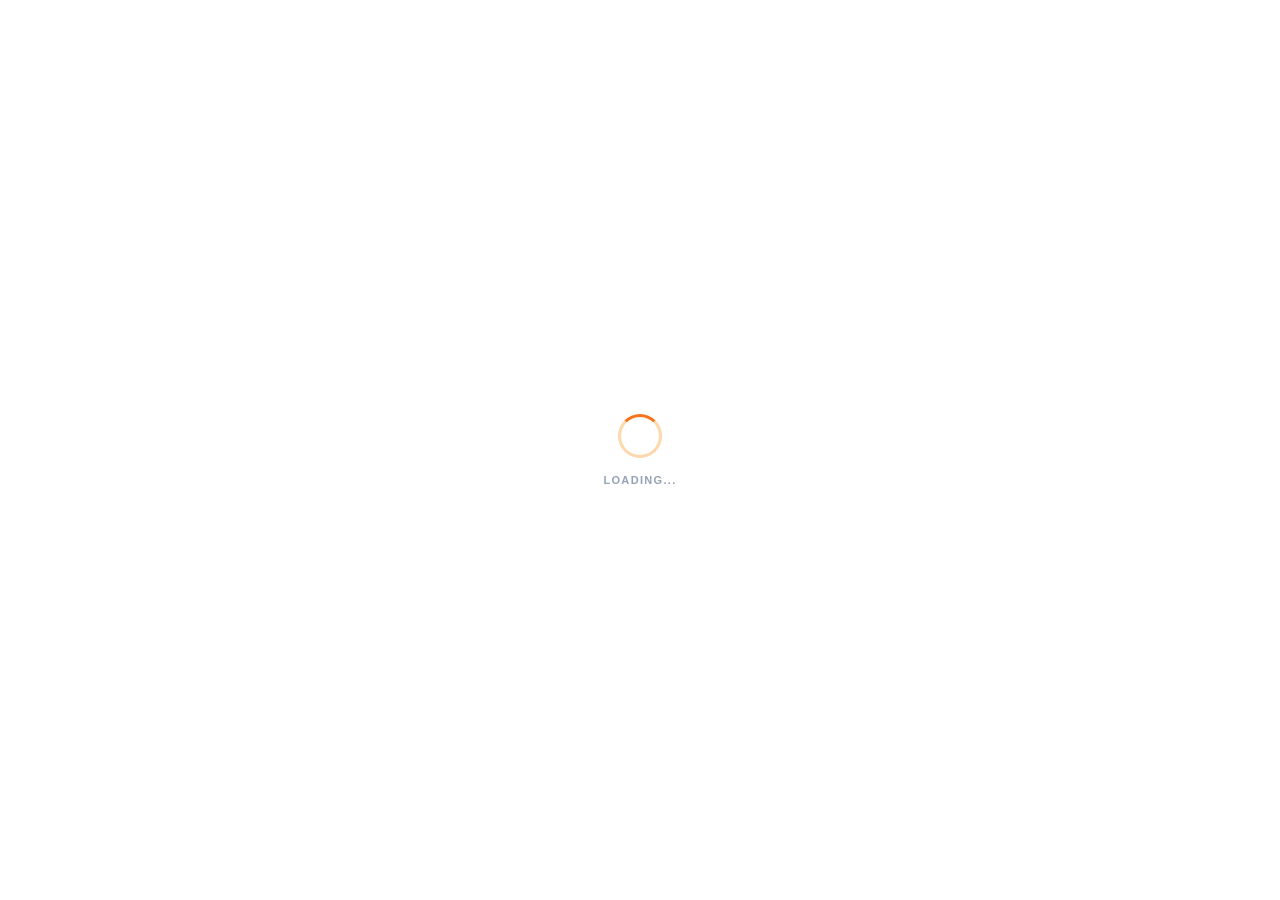
==== commit 627948aa: "index.html 업데이트" ====
--- a/index.html
+++ b/index.html
@@ -4,547 +4,268 @@
 <meta charset="UTF-8">
 <meta name="viewport" content="width=device-width, initial-scale=1.0, maximum-scale=1.0, user-scalable=no, viewport-fit=cover">
 <title>우리집 가사 요정</title>
-<script src="https://cdn.tailwindcss.com"></script>
 <script src="https://cdn.jsdelivr.net/npm/chart.js"></script>
-<link rel="stylesheet" crossorigin href="https://cdn.jsdelivr.net/gh/orioncactus/pretendard@v1.3.9/dist/web/variable/pretendardvariable.min.css" />
+<link rel="stylesheet" crossorigin href="https://cdn.jsdelivr.net/gh/orioncactus/pretendard@v1.3.9/dist/web/variable/pretendardvariable.min.css">
 <style>
-  :root {
-    --safe-top: env(safe-area-inset-top, 0px);
-    --safe-bottom: env(safe-area-inset-bottom, 0px);
-    --orange: #f97316;
-    --orange-light: #fff7ed;
-    --surface: #ffffff;
-    --bg: #f8fafc;
-    --text: #0f172a;
-    --text-secondary: #64748b;
-    --border: #e2e8f0;
-    --radius: 20px;
-  }
-
-  * { box-sizing: border-box; -webkit-tap-highlight-color: transparent; }
-
-  body {
-    font-family: 'Pretendard Variable', 'Pretendard', -apple-system, BlinkMacSystemFont, sans-serif;
-    background: var(--bg);
-    color: var(--text);
-    margin: 0;
-    overscroll-behavior: none;
-    -webkit-font-smoothing: antialiased;
-  }
-
-  /* ─── LOADING ─── */
-  #loadingOverlay {
-    position: fixed; inset: 0; z-index: 200;
-    background: white;
-    display: flex; flex-direction: column; align-items: center; justify-content: center; gap: 16px;
-    transition: opacity .4s ease, visibility .4s ease;
-  }
-  #loadingOverlay.hidden { opacity: 0; visibility: hidden; pointer-events: none; }
-  .spin {
-    width: 44px; height: 44px;
-    border: 3px solid #fed7aa; border-top-color: var(--orange);
-    border-radius: 50%;
-    animation: spin .8s linear infinite;
-  }
-  @keyframes spin { to { transform: rotate(360deg); } }
-
-  /* ─── TOAST ─── */
-  #toast {
-    position: fixed; bottom: calc(80px + var(--safe-bottom) + 12px);
-    left: 50%; transform: translateX(-50%) translateY(20px);
-    background: #1e293b; color: white;
-    padding: 13px 22px; border-radius: 100px;
-    font-size: 13px; font-weight: 700;
-    z-index: 190; white-space: nowrap;
-    display: flex; align-items: center; gap: 8px;
-    opacity: 0; pointer-events: none;
-    transition: opacity .25s, transform .25s;
-    box-shadow: 0 8px 32px rgba(0,0,0,.2);
-  }
-  #toast.show { opacity: 1; transform: translateX(-50%) translateY(0); }
-
-  /* ─── LANDING ─── */
-  #landingPage {
-    min-height: 100dvh;
-    display: flex; flex-direction: column; align-items: center; justify-content: center;
-    padding: 24px;
-    background: linear-gradient(160deg, #fffbf7 0%, #fff 60%);
-  }
-  #landingPage.hidden { display: none; }
-  .landing-card {
-    width: 100%; max-width: 400px;
-    text-align: center;
-  }
-  .landing-emoji {
-    font-size: 72px; line-height: 1;
-    margin-bottom: 24px;
-    display: block;
-    filter: drop-shadow(0 8px 24px rgba(249,115,22,.25));
-    animation: float 3s ease-in-out infinite;
-  }
-  @keyframes float {
-    0%, 100% { transform: translateY(0); }
-    50% { transform: translateY(-8px); }
-  }
-  .google-btn {
-    width: 100%; background: white;
-    border: 1.5px solid var(--border);
-    color: #1e293b; font-weight: 700; font-size: 15px;
-    padding: 16px 24px; border-radius: 16px;
-    display: flex; align-items: center; justify-content: center; gap: 12px;
-    cursor: pointer; transition: all .2s;
-    box-shadow: 0 2px 8px rgba(0,0,0,.06);
-    margin-top: 32px;
-  }
-  .google-btn:active { transform: scale(.97); background: #f8fafc; }
-
-  /* ─── MAIN APP SHELL ─── */
-  #mainApp { display: none; }
-  #mainApp.visible { display: block; }
-
-  /* ═══════════════════════════════════
-     MOBILE LAYOUT  (< 1024px)
-  ═══════════════════════════════════ */
-  .mobile-shell {
-    display: flex; flex-direction: column;
-    min-height: 100dvh;
-  }
-
-  /* Top header */
-  .mobile-header {
-    position: sticky; top: 0; z-index: 50;
-    background: rgba(255,255,255,.92);
-    backdrop-filter: blur(16px) saturate(180%);
-    -webkit-backdrop-filter: blur(16px) saturate(180%);
-    padding: calc(var(--safe-top) + 14px) 20px 14px;
-    display: flex; align-items: center; justify-content: space-between;
-    border-bottom: 1px solid rgba(0,0,0,.05);
-  }
-  .header-logo { font-size: 20px; font-weight: 900; letter-spacing: -.5px; }
-  .header-logo span { color: var(--orange); }
-  .header-avatar { width: 36px; height: 36px; border-radius: 50%; object-fit: cover; border: 2px solid #fed7aa; }
-
-  /* Scrollable content area */
-  .mobile-content {
-    flex: 1;
-    overflow-y: auto;
-    -webkit-overflow-scrolling: touch;
-    padding-bottom: calc(80px + var(--safe-bottom));
-  }
-
-  /* ─── BOTTOM NAV ─── */
-  .bottom-nav {
-    position: fixed; bottom: 0; left: 0; right: 0; z-index: 100;
-    background: rgba(255,255,255,.95);
-    backdrop-filter: blur(20px) saturate(180%);
-    -webkit-backdrop-filter: blur(20px) saturate(180%);
-    border-top: 1px solid rgba(0,0,0,.07);
-    padding: 8px 0 calc(var(--safe-bottom) + 8px);
-    display: grid; grid-template-columns: 1fr 1fr 1fr;
-  }
-  .nav-item {
-    display: flex; flex-direction: column; align-items: center; gap: 4px;
-    padding: 6px 0;
-    cursor: pointer; border: none; background: none;
-    color: #94a3b8; font-size: 10px; font-weight: 700;
-    font-family: inherit;
-    transition: color .2s;
-    -webkit-tap-highlight-color: transparent;
-  }
-  .nav-item.active { color: var(--orange); }
-  .nav-icon { font-size: 22px; line-height: 1; transition: transform .2s; }
-  .nav-item.active .nav-icon { transform: scale(1.15); }
-
-  /* ─── FAB ─── */
-  .fab {
-    position: fixed;
-    bottom: calc(64px + var(--safe-bottom) + 16px);
-    right: 20px; z-index: 99;
-    width: 56px; height: 56px;
-    background: var(--orange);
-    border-radius: 18px;
-    border: none; cursor: pointer;
-    display: flex; align-items: center; justify-content: center;
-    box-shadow: 0 8px 24px rgba(249,115,22,.4);
-    color: white; font-size: 24px;
-    transition: transform .2s, box-shadow .2s;
-  }
-  .fab:active { transform: scale(.92); box-shadow: 0 4px 12px rgba(249,115,22,.35); }
-
-  /* ─── VIEWS ─── */
-  .view { display: none; }
-  .view.active { display: block; }
-
-  /* ─── HOME VIEW ─── */
-  .section-pad { padding: 20px 16px; }
-
-  /* My score card */
-  .score-card {
-    margin: 16px; border-radius: 24px;
-    background: linear-gradient(135deg, #f97316 0%, #ea580c 100%);
-    color: white; padding: 24px;
-    position: relative; overflow: hidden;
-  }
-  .score-card::before {
-    content: ''; position: absolute;
-    top: -30px; right: -30px;
-    width: 120px; height: 120px;
-    background: rgba(255,255,255,.1);
-    border-radius: 50%;
-  }
-  .score-card::after {
-    content: ''; position: absolute;
-    bottom: -50px; right: 20px;
-    width: 160px; height: 160px;
-    background: rgba(255,255,255,.07);
-    border-radius: 50%;
-  }
-  .score-label { font-size: 11px; font-weight: 700; opacity: .8; letter-spacing: .08em; text-transform: uppercase; }
-  .score-value { font-size: 52px; font-weight: 900; line-height: 1; margin: 4px 0 12px; letter-spacing: -2px; }
-  .score-sub { font-size: 13px; font-weight: 600; opacity: .85; }
-
-  /* Rank pills */
-  .rank-row { display: flex; gap: 8px; overflow-x: auto; padding: 0 16px 4px; scrollbar-width: none; }
-  .rank-row::-webkit-scrollbar { display: none; }
-  .rank-pill {
-    flex-shrink: 0;
-    background: white; border: 1.5px solid var(--border);
-    border-radius: 100px; padding: 8px 14px;
-    display: flex; align-items: center; gap: 8px;
-    font-size: 13px; font-weight: 700;
-  }
-  .rank-pill.me { border-color: var(--orange); background: var(--orange-light); }
-  .rank-avatar { width: 28px; height: 28px; border-radius: 50%; background: #f1f5f9; }
-
-  /* Section header */
-  .section-header {
-    display: flex; justify-content: space-between; align-items: center;
-    padding: 20px 16px 12px;
-  }
-  .section-title { font-size: 16px; font-weight: 800; }
-  .section-link { font-size: 12px; font-weight: 700; color: var(--orange); }
-
-  /* Chart card */
-  .chart-card {
-    margin: 0 16px 16px;
-    background: white; border-radius: 20px;
-    padding: 20px;
-    border: 1px solid var(--border);
-  }
-  .chart-label { font-size: 11px; font-weight: 700; color: var(--text-secondary); text-transform: uppercase; letter-spacing: .06em; margin-bottom: 16px; }
-  .chart-wrap { height: 180px; position: relative; }
-
-  /* ─── HISTORY VIEW ─── */
-  .filter-tabs {
-    display: flex; gap: 8px;
-    padding: 16px 16px 8px;
-    overflow-x: auto; scrollbar-width: none;
-  }
-  .filter-tabs::-webkit-scrollbar { display: none; }
-  .filter-tab {
-    flex-shrink: 0;
-    padding: 8px 16px; border-radius: 100px;
-    font-size: 13px; font-weight: 700;
-    border: 1.5px solid var(--border);
-    background: white; color: var(--text-secondary);
-    cursor: pointer; transition: all .2s;
-  }
-  .filter-tab.active { background: var(--text); color: white; border-color: var(--text); }
-
-  /* Activity card */
-  .activity-list { padding: 0 16px; display: flex; flex-direction: column; gap: 10px; }
-  .activity-card {
-    background: white; border-radius: 16px;
-    padding: 16px; display: flex; align-items: center; gap: 14px;
-    border: 1px solid var(--border);
-    transition: transform .15s;
-    cursor: pointer;
-    position: relative; overflow: hidden;
-  }
-  .activity-card:active { transform: scale(.98); }
-  .activity-icon-wrap {
-    width: 46px; height: 46px; border-radius: 14px;
-    background: var(--orange-light);
-    display: flex; align-items: center; justify-content: center;
-    font-size: 22px; flex-shrink: 0;
-  }
-  .activity-info { flex: 1; min-width: 0; }
-  .activity-title { font-size: 14px; font-weight: 700; white-space: nowrap; overflow: hidden; text-overflow: ellipsis; }
-  .activity-meta { font-size: 12px; color: var(--text-secondary); font-weight: 600; margin-top: 2px; }
-  .activity-pts {
-    font-size: 18px; font-weight: 900;
-    color: var(--orange); flex-shrink: 0;
-    letter-spacing: -.5px;
-  }
-  .activity-pts-label { font-size: 10px; color: var(--text-secondary); font-weight: 700; text-align: right; }
-  .activity-delete {
-    position: absolute; right: 0; top: 0; bottom: 0; width: 72px;
-    background: #fee2e2; display: flex; align-items: center; justify-content: center;
-    font-size: 20px; transform: translateX(100%);
-    transition: transform .25s;
-    cursor: pointer; border: none;
-  }
-
-  /* Empty state */
-  .empty-state {
-    text-align: center; padding: 60px 20px;
-    color: var(--text-secondary);
-  }
-  .empty-emoji { font-size: 56px; margin-bottom: 16px; }
-  .empty-title { font-size: 16px; font-weight: 800; color: var(--text); margin-bottom: 6px; }
-  .empty-desc { font-size: 13px; font-weight: 600; }
-
-  /* ─── ADD SHEET (bottom sheet) ─── */
-  .sheet-overlay {
-    position: fixed; inset: 0; z-index: 130;
-    background: rgba(0,0,0,.45);
-    backdrop-filter: blur(4px);
-    opacity: 0; pointer-events: none;
-    transition: opacity .3s;
-  }
-  .sheet-overlay.open { opacity: 1; pointer-events: auto; }
-
-  .bottom-sheet {
-    position: fixed; bottom: 0; left: 0; right: 0; z-index: 140;
-    background: white;
-    border-radius: 28px 28px 0 0;
-    padding: 0 0 calc(var(--safe-bottom) + 24px);
-    transform: translateY(100%);
-    transition: transform .35s cubic-bezier(.32,.72,0,1);
-    max-height: 92dvh;
-    overflow-y: auto;
-  }
-  .bottom-sheet.open { transform: translateY(0); }
-
-  .sheet-handle {
-    width: 36px; height: 4px;
-    background: #e2e8f0; border-radius: 2px;
-    margin: 12px auto 0;
-  }
-  .sheet-header {
-    display: flex; justify-content: space-between; align-items: center;
-    padding: 20px 20px 16px;
-    border-bottom: 1px solid var(--border);
-  }
-  .sheet-title { font-size: 17px; font-weight: 900; }
-  .sheet-close {
-    width: 32px; height: 32px; border-radius: 50%;
-    background: #f1f5f9; border: none; cursor: pointer;
-    display: flex; align-items: center; justify-content: center;
-    font-size: 16px; color: var(--text-secondary);
-    transition: background .2s;
-  }
-  .sheet-close:active { background: #e2e8f0; }
-
-  .sheet-body { padding: 20px; }
-
-  /* Form fields */
-  .field-label {
-    font-size: 11px; font-weight: 800; color: var(--text-secondary);
-    text-transform: uppercase; letter-spacing: .08em;
-    margin-bottom: 8px; display: block;
-  }
-  .field-input {
-    width: 100%; padding: 14px 16px;
-    border: 1.5px solid var(--border);
-    border-radius: 14px; font-size: 15px; font-weight: 600;
-    font-family: inherit; color: var(--text);
-    background: white; outline: none;
-    transition: border-color .2s;
-    -webkit-appearance: none; appearance: none;
-  }
-  .field-input:focus { border-color: var(--orange); }
-  .field-input.readonly { background: #f8fafc; color: #94a3b8; }
-  .field-textarea { resize: none; line-height: 1.6; }
-
-  .field-group { margin-bottom: 18px; }
-  .field-row { display: grid; grid-template-columns: 1fr 1fr; gap: 12px; margin-bottom: 18px; }
-
-  /* AI Result card inside sheet */
-  .ai-result {
-    background: #fff7ed; border: 1.5px solid #fed7aa;
-    border-radius: 16px; padding: 16px; margin-bottom: 20px;
-  }
-  .ai-result-header {
-    display: flex; justify-content: space-between; align-items: center;
-    margin-bottom: 12px;
-  }
-  .ai-badge {
-    font-size: 10px; font-weight: 800; color: var(--orange);
-    text-transform: uppercase; letter-spacing: .08em;
-    display: flex; align-items: center; gap: 6px;
-  }
-  .ai-dot { width: 6px; height: 6px; background: var(--orange); border-radius: 50%; animation: pulse 1.5s infinite; }
-  @keyframes pulse { 0%, 100% { opacity: 1; } 50% { opacity: .3; } }
-
-  .ai-fields { display: grid; grid-template-columns: 1fr 1fr; gap: 10px; }
-  .ai-field-input {
-    width: 100%; padding: 10px 12px;
-    border: 1.5px solid #fed7aa; border-radius: 10px;
-    font-size: 14px; font-weight: 700; font-family: inherit;
-    background: white; outline: none; color: var(--text);
-  }
-  .ai-field-input:focus { border-color: var(--orange); }
-  .ai-field-label { font-size: 10px; font-weight: 800; color: #9a3412; text-transform: uppercase; letter-spacing: .06em; margin-bottom: 6px; display: block; }
-
-  /* Submit button */
-  .submit-btn {
-    width: 100%; background: #0f172a;
-    color: white; font-size: 15px; font-weight: 800;
-    padding: 17px; border-radius: 16px;
-    border: none; cursor: pointer;
-    font-family: inherit; letter-spacing: .05em;
-    transition: background .2s, transform .15s;
-  }
-  .submit-btn:active { transform: scale(.98); }
-  .submit-btn:hover { background: var(--orange); }
-
-  /* ═══════════════════════════════════
-     DESKTOP LAYOUT  (≥ 1024px)
-  ═══════════════════════════════════ */
-  @media (min-width: 1024px) {
-    .mobile-shell { display: none !important; }
-    .bottom-nav { display: none !important; }
-    .fab { display: none !important; }
-    .sheet-overlay { display: none !important; }
-    .bottom-sheet { display: none !important; }
-    #mainApp.visible { display: flex; min-height: 100vh; }
-
-    .desktop-sidebar {
-      width: 380px; flex-shrink: 0;
-      background: white; border-right: 1px solid var(--border);
-      height: 100vh; position: sticky; top: 0;
-      display: flex; flex-direction: column;
-      overflow: hidden;
-    }
-    .desktop-header {
-      padding: 28px 28px 20px;
-      border-bottom: 1px solid #f1f5f9;
-      display: flex; justify-content: space-between; align-items: center;
-    }
-    .desktop-logo { font-size: 22px; font-weight: 900; letter-spacing: -.5px; }
-    .desktop-logo span { color: var(--orange); }
-    .desktop-user { display: flex; align-items: center; gap: 10px; }
-    .desktop-user-name { font-size: 11px; font-weight: 800; text-align: right; }
-    .desktop-logout {
-      font-size: 10px; font-weight: 700; color: #94a3b8;
-      background: none; border: none; cursor: pointer;
-      font-family: inherit; padding: 0;
-      transition: color .2s;
-    }
-    .desktop-logout:hover { color: #ef4444; }
-    .desktop-avatar { width: 38px; height: 38px; border-radius: 50%; border: 2px solid #fed7aa; }
-
-    .desktop-form-area {
-      flex: 1; overflow-y: auto; padding: 24px 28px 28px;
-    }
-    .desktop-main { flex: 1; min-width: 0; overflow-y: auto; background: var(--bg); padding: 32px 40px; }
-
-    .desktop-charts { display: grid; grid-template-columns: 1fr 1fr; gap: 24px; margin-bottom: 24px; }
-    .desktop-chart-card {
-      background: white; border-radius: 24px; padding: 24px;
-      border: 1px solid var(--border); height: 340px;
-      display: flex; flex-direction: column;
-    }
-    .desktop-chart-header {
-      display: flex; justify-content: space-between; align-items: center; margin-bottom: 20px;
-    }
-    .desktop-chart-title { font-size: 11px; font-weight: 800; color: var(--text-secondary); text-transform: uppercase; letter-spacing: .06em; }
-    .desktop-chart-badge { font-size: 10px; font-weight: 700; color: var(--orange); background: var(--orange-light); padding: 4px 10px; border-radius: 8px; }
-    .desktop-chart-wrap { flex: 1; position: relative; }
-
-    /* Desktop table */
-    .desktop-table-wrap {
-      background: white; border-radius: 24px;
-      border: 1px solid var(--border); overflow: hidden;
-    }
-    .desktop-table-header {
-      padding: 20px 28px; border-bottom: 1px solid #f8fafc;
-      display: flex; justify-content: space-between; align-items: center;
-    }
-    .desktop-table-title { font-size: 13px; font-weight: 900; text-transform: uppercase; letter-spacing: .06em; }
-    .desktop-table-badge { font-size: 10px; font-weight: 700; background: var(--text); color: white; padding: 5px 12px; border-radius: 100px; }
-    table { width: 100%; border-collapse: collapse; }
-    thead th {
-      padding: 12px 28px; font-size: 10px; font-weight: 800;
-      color: var(--text-secondary); text-transform: uppercase; letter-spacing: .06em;
-      background: #f8fafc; border-bottom: 1px solid var(--border); text-align: left;
-    }
-    thead th:last-child { text-align: center; }
-    tbody tr { border-bottom: 1px solid #f8fafc; transition: background .15s; }
-    tbody tr:hover { background: #fafafa; }
-    tbody td { padding: 16px 28px; font-size: 13px; font-weight: 600; color: #374151; }
-    tbody td:last-child { text-align: center; }
-    .pts-badge { display: inline-block; background: var(--orange-light); color: var(--orange); font-weight: 800; padding: 4px 12px; border-radius: 8px; font-size: 12px; }
-
-    /* Desktop form fields */
-    .d-field { margin-bottom: 20px; }
-    .d-label { font-size: 10px; font-weight: 800; color: var(--text-secondary); text-transform: uppercase; letter-spacing: .08em; display: block; margin-bottom: 8px; }
-    .d-input {
-      width: 100%; padding: 12px 16px;
-      border: 1.5px solid var(--border); border-radius: 12px;
-      font-size: 14px; font-weight: 600; font-family: inherit;
-      color: var(--text); background: white; outline: none;
-      transition: border-color .2s; -webkit-appearance: none;
-    }
-    .d-input:focus { border-color: var(--orange); }
-    .d-input.readonly { background: #f8fafc; color: #94a3b8; }
-    .d-row { display: grid; grid-template-columns: 1fr 1fr; gap: 12px; margin-bottom: 20px; }
-    .d-ai-box { background: #fff7ed; border: 1.5px solid #fed7aa; border-radius: 16px; padding: 16px; margin-bottom: 20px; }
-    .d-ai-header { display: flex; justify-content: space-between; align-items: center; margin-bottom: 12px; }
-    .d-ai-badge { font-size: 10px; font-weight: 800; color: var(--orange); text-transform: uppercase; letter-spacing: .06em; display: flex; align-items: center; gap: 6px; }
-    .d-ai-fields { display: grid; grid-template-columns: 1fr 1fr; gap: 10px; }
-    .d-ai-input { width: 100%; padding: 10px 12px; border: 1.5px solid #fed7aa; border-radius: 10px; font-size: 13px; font-weight: 700; font-family: inherit; background: white; outline: none; color: var(--text); }
-    .d-ai-input:focus { border-color: var(--orange); }
-    .d-ai-label { font-size: 9px; font-weight: 800; color: #9a3412; text-transform: uppercase; letter-spacing: .06em; margin-bottom: 5px; display: block; }
-    .d-submit { width: 100%; background: #0f172a; color: white; font-size: 13px; font-weight: 800; padding: 15px; border-radius: 14px; border: none; cursor: pointer; font-family: inherit; letter-spacing: .08em; text-transform: uppercase; transition: background .2s; }
-    .d-submit:hover { background: var(--orange); }
-
-    .d-section-head { display: flex; justify-content: space-between; align-items: center; margin-bottom: 12px; }
-    .d-section-title { font-size: 14px; font-weight: 800; display: flex; align-items: center; gap: 8px; }
-    .d-section-bar { width: 4px; height: 20px; background: var(--orange); border-radius: 2px; }
-    .d-settings-link { padding: 8px; border-radius: 10px; text-decoration: none; transition: background .2s; font-size: 18px; }
-    .d-settings-link:hover { background: #f1f5f9; }
-
-    .delete-btn {
-      background: none; border: none; cursor: pointer;
-      color: #cbd5e1; font-size: 16px; padding: 6px;
-      border-radius: 8px; transition: all .2s; line-height: 1;
-    }
-    .delete-btn:hover { color: #ef4444; background: #fee2e2; }
-  }
-
-  /* mobile delete confirm */
-  .card-swipe-hint { display: none; }
+/* ══ RESET ══ */
+*,*::before,*::after{box-sizing:border-box;-webkit-tap-highlight-color:transparent;margin:0;padding:0}
+html,body{height:100%;font-family:'Pretendard Variable','Pretendard',-apple-system,BlinkMacSystemFont,sans-serif;background:#f8fafc;color:#0f172a;-webkit-font-smoothing:antialiased;overscroll-behavior:none;overflow-x:hidden}
+:root{--or:#f97316;--or-lt:#fff7ed;--bg:#f8fafc;--su:#ffffff;--tx:#0f172a;--tx2:#64748b;--bd:#e2e8f0;--st:env(safe-area-inset-top,0px);--sb:env(safe-area-inset-bottom,0px)}
+
+/* ══ LOADING ══ */
+#loadingOverlay{position:fixed;inset:0;z-index:200;background:#fff;display:flex;flex-direction:column;align-items:center;justify-content:center;gap:16px;transition:opacity .4s,visibility .4s}
+#loadingOverlay.fade-out{opacity:0;visibility:hidden;pointer-events:none}
+.spin{width:44px;height:44px;border:3px solid #fed7aa;border-top-color:var(--or);border-radius:50%;animation:spin .8s linear infinite}
+@keyframes spin{to{transform:rotate(360deg)}}
+.load-txt{font-size:11px;font-weight:800;color:#94a3b8;letter-spacing:.12em;text-transform:uppercase}
+
+/* ══ TOAST ══ */
+#toast{position:fixed;bottom:calc(72px + var(--sb) + 12px);left:50%;transform:translateX(-50%) translateY(16px);background:#1e293b;color:#fff;padding:12px 22px;border-radius:100px;font-size:13px;font-weight:700;display:flex;align-items:center;gap:8px;white-space:nowrap;z-index:190;opacity:0;pointer-events:none;transition:opacity .25s,transform .25s;box-shadow:0 8px 32px rgba(0,0,0,.2)}
+#toast.show{opacity:1;transform:translateX(-50%) translateY(0)}
+
+/* ══ LANDING ══ */
+#landingPage{display:none;min-height:100dvh;flex-direction:column;align-items:center;justify-content:center;padding:32px 24px;background:linear-gradient(160deg,#fffbf7 0%,#fff 60%)}
+#landingPage.show{display:flex}
+.l-inner{width:100%;max-width:400px;text-align:center}
+.l-emoji{font-size:72px;display:block;margin-bottom:24px;animation:float 3s ease-in-out infinite;filter:drop-shadow(0 8px 24px rgba(249,115,22,.2))}
+@keyframes float{0%,100%{transform:translateY(0)}50%{transform:translateY(-8px)}}
+.l-title{font-size:34px;font-weight:900;letter-spacing:-1px;line-height:1.15;margin-bottom:10px}
+.l-title span{color:var(--or)}
+.l-desc{font-size:14px;font-weight:600;color:var(--tx2);line-height:1.75}
+.google-btn{display:flex;align-items:center;justify-content:center;gap:12px;width:100%;margin-top:32px;padding:16px 24px;border-radius:16px;background:#fff;border:1.5px solid var(--bd);color:var(--tx);font-size:15px;font-weight:700;font-family:inherit;cursor:pointer;box-shadow:0 2px 8px rgba(0,0,0,.06);transition:background .2s,border-color .2s,transform .15s}
+.google-btn:hover{background:#fff7ed;border-color:#fed7aa}
+.google-btn:active{transform:scale(.97)}
+.l-foot{font-size:10px;font-weight:700;color:#cbd5e1;text-transform:uppercase;letter-spacing:.1em;margin-top:28px}
+
+/* ══ MAIN APP ══ */
+#mainApp{display:none}
+#mainApp.show{display:block}
+
+/* ═══════════════════════════════
+   MOBILE (default, < 1024px)
+═══════════════════════════════ */
+
+/* Desktop elements: hidden on mobile */
+.desktop-sidebar,#desktopMain{display:none}
+
+/* Shell */
+.mob-shell{display:flex;flex-direction:column;min-height:100dvh}
+
+/* Header */
+.mob-hdr{position:sticky;top:0;z-index:50;display:flex;align-items:center;justify-content:space-between;padding:calc(var(--st) + 14px) 20px 14px;background:rgba(255,255,255,.92);backdrop-filter:blur(16px) saturate(180%);-webkit-backdrop-filter:blur(16px) saturate(180%);border-bottom:1px solid rgba(0,0,0,.05)}
+.mob-logo{font-size:20px;font-weight:900;letter-spacing:-.5px}
+.mob-logo span{color:var(--or)}
+.mob-hdr-r{display:flex;align-items:center;gap:12px}
+.mob-hdr-r a{font-size:20px;text-decoration:none;line-height:1}
+#userAvatarM{width:36px;height:36px;border-radius:50%;border:2px solid #fed7aa;object-fit:cover}
+
+/* Content */
+.mob-content{flex:1;overflow-y:auto;-webkit-overflow-scrolling:touch;padding-bottom:calc(72px + var(--sb) + 8px)}
+
+/* Views */
+.view{display:none}
+.view.active{display:block}
+
+/* Score card */
+.score-card{margin:16px;background:linear-gradient(135deg,#f97316 0%,#ea580c 100%);border-radius:24px;padding:24px;color:#fff;position:relative;overflow:hidden}
+.score-card::before{content:'';position:absolute;top:-30px;right:-30px;width:120px;height:120px;background:rgba(255,255,255,.1);border-radius:50%}
+.score-card::after{content:'';position:absolute;bottom:-50px;right:20px;width:160px;height:160px;background:rgba(255,255,255,.07);border-radius:50%}
+.sc-lbl{font-size:11px;font-weight:800;opacity:.8;letter-spacing:.08em;text-transform:uppercase}
+.sc-val{font-size:52px;font-weight:900;line-height:1;letter-spacing:-2px;margin:6px 0 10px}
+.sc-sub{font-size:13px;font-weight:600;opacity:.85}
+
+/* Rank row */
+.rank-sec-lbl{padding:16px 16px 6px;font-size:11px;font-weight:800;color:var(--tx2);text-transform:uppercase;letter-spacing:.06em}
+.rank-row{display:flex;gap:8px;padding:4px 16px 8px;overflow-x:auto;scrollbar-width:none}
+.rank-row::-webkit-scrollbar{display:none}
+.rank-pill{flex-shrink:0;display:flex;align-items:center;gap:8px;background:#fff;border:1.5px solid var(--bd);border-radius:100px;padding:8px 14px;font-size:13px;font-weight:700}
+.rank-pill.me{border-color:var(--or);background:var(--or-lt)}
+
+/* Sec header */
+.sec-hdr{display:flex;justify-content:space-between;align-items:center;padding:18px 16px 10px}
+.sec-ttl{font-size:16px;font-weight:800}
+.sec-lnk{font-size:12px;font-weight:700;color:var(--or);background:none;border:none;cursor:pointer;font-family:inherit}
+
+/* Chart cards */
+.chart-card{margin:0 16px 16px;background:#fff;border-radius:20px;border:1px solid var(--bd);padding:20px}
+.chart-lbl{font-size:11px;font-weight:700;color:var(--tx2);text-transform:uppercase;letter-spacing:.06em;margin-bottom:14px}
+.chart-wrap{height:180px;position:relative}
+
+/* Activity list */
+.activity-list{padding:0 16px;display:flex;flex-direction:column;gap:10px}
+.a-card{background:#fff;border-radius:16px;border:1px solid var(--bd);padding:16px;display:flex;align-items:center;gap:14px;transition:transform .15s}
+.a-card:active{transform:scale(.98)}
+.a-icon{width:46px;height:46px;border-radius:14px;background:var(--or-lt);display:flex;align-items:center;justify-content:center;font-size:22px;flex-shrink:0}
+.a-info{flex:1;min-width:0}
+.a-title{font-size:14px;font-weight:700;white-space:nowrap;overflow:hidden;text-overflow:ellipsis}
+.a-meta{font-size:12px;color:var(--tx2);font-weight:600;margin-top:2px}
+.a-pts{flex-shrink:0;text-align:right}
+.a-pts-v{font-size:18px;font-weight:900;color:var(--or);letter-spacing:-.5px;display:block}
+.a-pts-l{font-size:10px;color:var(--tx2);font-weight:700}
+
+/* Empty state */
+.empty{text-align:center;padding:56px 20px;color:var(--tx2)}
+.empty-em{font-size:52px;margin-bottom:14px}
+.empty-ttl{font-size:16px;font-weight:800;color:var(--tx);margin-bottom:6px}
+.empty-dsc{font-size:13px;font-weight:600}
+
+/* Filter tabs */
+.filter-tabs{display:flex;gap:8px;padding:16px 16px 8px;overflow-x:auto;scrollbar-width:none}
+.filter-tabs::-webkit-scrollbar{display:none}
+.filter-tab{flex-shrink:0;padding:8px 18px;border-radius:100px;font-size:13px;font-weight:700;border:1.5px solid var(--bd);background:#fff;color:var(--tx2);cursor:pointer;font-family:inherit;transition:all .2s}
+.filter-tab.active{background:var(--tx);color:#fff;border-color:var(--tx)}
+
+/* Bottom nav */
+.bot-nav{position:fixed;bottom:0;left:0;right:0;z-index:100;display:grid;grid-template-columns:1fr 1fr 1fr;background:rgba(255,255,255,.95);backdrop-filter:blur(20px) saturate(180%);-webkit-backdrop-filter:blur(20px) saturate(180%);border-top:1px solid rgba(0,0,0,.07);padding:8px 0 calc(var(--sb) + 8px)}
+.nav-btn{display:flex;flex-direction:column;align-items:center;gap:4px;padding:6px 0;background:none;border:none;color:#94a3b8;font-size:10px;font-weight:700;font-family:inherit;cursor:pointer;transition:color .2s}
+.nav-btn.active{color:var(--or)}
+.nav-ic{font-size:22px;line-height:1;transition:transform .2s}
+.nav-btn.active .nav-ic{transform:scale(1.12)}
+
+/* FAB */
+.fab{position:fixed;bottom:calc(64px + var(--sb) + 16px);right:20px;z-index:99;width:56px;height:56px;background:var(--or);color:#fff;border-radius:18px;border:none;cursor:pointer;display:flex;align-items:center;justify-content:center;font-size:28px;font-weight:300;line-height:1;box-shadow:0 8px 24px rgba(249,115,22,.4);transition:transform .2s,box-shadow .2s}
+.fab:active{transform:scale(.91);box-shadow:0 4px 12px rgba(249,115,22,.3)}
+
+/* Bottom sheet overlay */
+.sh-ov{position:fixed;inset:0;z-index:130;background:rgba(0,0,0,.45);backdrop-filter:blur(4px);-webkit-backdrop-filter:blur(4px);opacity:0;pointer-events:none;transition:opacity .3s}
+.sh-ov.open{opacity:1;pointer-events:auto}
+
+/* Bottom sheet */
+.bot-sheet{position:fixed;bottom:0;left:0;right:0;z-index:140;background:#fff;border-radius:28px 28px 0 0;max-height:92dvh;overflow-y:auto;transform:translateY(100%);transition:transform .35s cubic-bezier(.32,.72,0,1);padding-bottom:calc(var(--sb) + 24px)}
+.bot-sheet.open{transform:translateY(0)}
+.sh-handle{width:36px;height:4px;background:#e2e8f0;border-radius:2px;margin:12px auto 0}
+.sh-hdr{display:flex;justify-content:space-between;align-items:center;padding:18px 20px 16px;border-bottom:1px solid var(--bd)}
+.sh-ttl{font-size:17px;font-weight:900}
+.sh-cls{width:32px;height:32px;border-radius:50%;background:#f1f5f9;border:none;cursor:pointer;font-size:15px;color:var(--tx2);display:flex;align-items:center;justify-content:center;transition:background .2s}
+.sh-cls:active{background:#e2e8f0}
+.sh-body{padding:20px}
+
+/* Form shared */
+.f-lbl{display:block;margin-bottom:8px;font-size:11px;font-weight:800;color:var(--tx2);text-transform:uppercase;letter-spacing:.08em}
+.f-inp{width:100%;padding:14px 16px;border:1.5px solid var(--bd);border-radius:14px;font-size:15px;font-weight:600;font-family:inherit;color:var(--tx);background:#fff;outline:none;transition:border-color .2s;-webkit-appearance:none;appearance:none}
+.f-inp:focus{border-color:var(--or)}
+.f-inp[readonly]{background:#f8fafc;color:#94a3b8}
+.f-grp{margin-bottom:18px}
+.f-row{display:grid;grid-template-columns:1fr 1fr;gap:12px;margin-bottom:18px}
+
+/* AI box */
+.ai-box{background:#fff7ed;border:1.5px solid #fed7aa;border-radius:16px;padding:16px;margin-bottom:20px}
+.ai-hdr{display:flex;align-items:center;gap:6px;margin-bottom:12px;font-size:10px;font-weight:800;color:var(--or);text-transform:uppercase;letter-spacing:.08em}
+.ai-dot{width:6px;height:6px;background:var(--or);border-radius:50%;animation:pulse 1.5s infinite;flex-shrink:0}
+@keyframes pulse{0%,100%{opacity:1}50%{opacity:.3}}
+.ai-fields{display:grid;grid-template-columns:1fr 1fr;gap:10px}
+.ai-lbl{display:block;margin-bottom:6px;font-size:10px;font-weight:800;color:#9a3412;text-transform:uppercase;letter-spacing:.06em}
+.ai-inp{width:100%;padding:10px 12px;border:1.5px solid #fed7aa;border-radius:10px;font-size:14px;font-weight:700;font-family:inherit;background:#fff;color:var(--tx);outline:none}
+.ai-inp:focus{border-color:var(--or)}
+
+/* Submit */
+.sub-btn{width:100%;padding:17px;background:var(--tx);color:#fff;font-size:15px;font-weight:800;font-family:inherit;letter-spacing:.05em;border-radius:16px;border:none;cursor:pointer;transition:background .2s,transform .15s}
+.sub-btn:hover{background:var(--or)}
+.sub-btn:active{transform:scale(.98)}
+
+/* Profile */
+.prof-card{background:#fff;border-radius:24px;border:1px solid var(--bd);padding:28px 24px;text-align:center;margin:16px 16px 12px}
+#profileAvatarM{width:72px;height:72px;border-radius:50%;border:3px solid #fed7aa;object-fit:cover;display:block;margin:0 auto 14px}
+.prof-name{font-size:18px;font-weight:900}
+.prof-email{font-size:12px;color:var(--tx2);font-weight:600;margin-top:4px}
+.prof-menu{background:#fff;border-radius:20px;border:1px solid var(--bd);overflow:hidden;margin:0 16px}
+.prof-item{display:flex;align-items:center;gap:14px;padding:18px 20px;font-size:14px;font-weight:700;color:var(--tx);text-decoration:none;border:none;background:none;width:100%;font-family:inherit;cursor:pointer;border-bottom:1px solid var(--bd)}
+.prof-item:last-child{border-bottom:none}
+.prof-item.danger{color:#ef4444}
+.prof-item .arr{margin-left:auto;color:#94a3b8}
+
+/* ═══════════════════════════════
+   DESKTOP (≥ 1024px)
+═══════════════════════════════ */
+@media(min-width:1024px){
+  /* Hide mobile, show desktop */
+  .mob-shell,.bot-nav,.fab,.sh-ov,.bot-sheet{display:none!important}
+
+  #mainApp.show{display:flex!important;min-height:100vh}
+
+  .desktop-sidebar{display:flex!important;flex-direction:column;width:380px;flex-shrink:0;background:#fff;border-right:1px solid var(--bd);height:100vh;position:sticky;top:0;overflow:hidden}
+  #desktopMain{display:block!important;flex:1;min-width:0;overflow-y:auto;background:var(--bg);padding:40px}
+
+  /* Toast repositioned */
+  #toast{bottom:24px}
+
+  /* D-header */
+  .d-hdr{padding:28px 28px 20px;border-bottom:1px solid #f1f5f9;display:flex;justify-content:space-between;align-items:center}
+  .d-logo{font-size:22px;font-weight:900;letter-spacing:-.5px}
+  .d-logo span{color:var(--or)}
+  .d-user{display:flex;align-items:center;gap:10px}
+  .d-uname{font-size:11px;font-weight:800;text-align:right;line-height:1.4}
+  #logoutBtn{font-size:10px;font-weight:700;color:#94a3b8;background:none;border:none;cursor:pointer;font-family:inherit;transition:color .2s;display:block;text-align:right}
+  #logoutBtn:hover{color:#ef4444}
+  #userAvatar{width:38px;height:38px;border-radius:50%;border:2px solid #fed7aa;object-fit:cover}
+
+  /* D-form */
+  .d-form{flex:1;overflow-y:auto;padding:24px 28px 28px}
+  .d-sh{display:flex;justify-content:space-between;align-items:center;margin-bottom:20px}
+  .d-sh-t{font-size:14px;font-weight:800;display:flex;align-items:center;gap:8px}
+  .d-sh-bar{width:4px;height:20px;background:var(--or);border-radius:2px}
+  .d-cog{font-size:18px;text-decoration:none;padding:6px;border-radius:10px;transition:background .2s}
+  .d-cog:hover{background:#f1f5f9}
+
+  .d-lbl{display:block;margin-bottom:8px;font-size:10px;font-weight:800;color:var(--tx2);text-transform:uppercase;letter-spacing:.08em}
+  .d-inp{width:100%;padding:12px 16px;border:1.5px solid var(--bd);border-radius:12px;font-size:14px;font-weight:600;font-family:inherit;color:var(--tx);background:#fff;outline:none;transition:border-color .2s;-webkit-appearance:none;appearance:none}
+  .d-inp:focus{border-color:var(--or)}
+  .d-inp[readonly]{background:#f8fafc;color:#94a3b8}
+  .d-grp{margin-bottom:18px}
+  .d-row{display:grid;grid-template-columns:1fr 1fr;gap:12px;margin-bottom:18px}
+
+  .d-sub{width:100%;padding:15px;background:var(--tx);color:#fff;font-size:13px;font-weight:800;font-family:inherit;letter-spacing:.08em;text-transform:uppercase;border-radius:14px;border:none;cursor:pointer;transition:background .2s}
+  .d-sub:hover{background:var(--or)}
+
+  /* Charts */
+  .d-charts{display:grid;grid-template-columns:1fr 1fr;gap:24px;margin-bottom:24px}
+  .d-cc{background:#fff;border-radius:24px;border:1px solid var(--bd);padding:24px;height:340px;display:flex;flex-direction:column}
+  .d-cc-hdr{display:flex;justify-content:space-between;align-items:center;margin-bottom:20px}
+  .d-cc-ttl{font-size:11px;font-weight:800;color:var(--tx2);text-transform:uppercase;letter-spacing:.06em}
+  .d-cc-bdg{font-size:10px;font-weight:700;color:var(--or);background:var(--or-lt);padding:4px 10px;border-radius:8px}
+  .d-cc-wrap{flex:1;position:relative}
+
+  /* Table */
+  .d-tw{background:#fff;border-radius:24px;border:1px solid var(--bd);overflow:hidden}
+  .d-th{padding:20px 28px;border-bottom:1px solid #f8fafc;display:flex;justify-content:space-between;align-items:center}
+  .d-th-t{font-size:13px;font-weight:900;text-transform:uppercase;letter-spacing:.06em}
+  #totalLogsBadge{font-size:10px;font-weight:700;background:var(--tx);color:#fff;padding:5px 12px;border-radius:100px}
+  .d-ts{overflow-x:auto}
+  table{width:100%;border-collapse:collapse}
+  thead th{padding:12px 28px;text-align:left;font-size:10px;font-weight:800;color:var(--tx2);text-transform:uppercase;letter-spacing:.06em;background:#f8fafc;border-bottom:1px solid var(--bd)}
+  thead th.r{text-align:right}thead th.c{text-align:center}
+  tbody tr{border-bottom:1px solid #f8fafc;transition:background .15s}
+  tbody tr:last-child{border-bottom:none}
+  tbody tr:hover{background:#fafafa}
+  tbody td{padding:16px 28px;font-size:13px;font-weight:600;color:#374151}
+  tbody td.r{text-align:right}tbody td.c{text-align:center}
+  .pts-bdg{display:inline-block;background:var(--or-lt);color:var(--or);font-weight:800;padding:4px 12px;border-radius:8px;font-size:12px}
+  .del-btn{background:none;border:none;cursor:pointer;color:#cbd5e1;font-size:16px;padding:6px;border-radius:8px;transition:all .2s;line-height:1;opacity:0}
+  tbody tr:hover .del-btn{opacity:1}
+  .del-btn:hover{color:#ef4444;background:#fee2e2}
+}
 </style>
 </head>
 <body>
 
-<!-- ── Loading ── -->
+<!-- Loading -->
 <div id="loadingOverlay">
   <div class="spin"></div>
-  <p style="font-size:11px;font-weight:800;color:#94a3b8;letter-spacing:.12em;text-transform:uppercase">Loading...</p>
+  <p class="load-txt">Loading...</p>
 </div>
 
-<!-- ── Toast ── -->
+<!-- Toast -->
 <div id="toast">
   <span id="toastIcon">✅</span>
   <span id="toastMsg">저장되었습니다!</span>
 </div>
 
-<!-- ══════════════════════════════════
-     [1] LANDING PAGE
-══════════════════════════════════ -->
-<div id="landingPage" class="hidden">
-  <div class="landing-card">
-    <span class="landing-emoji">🧹</span>
-    <h1 style="font-size:32px;font-weight:900;letter-spacing:-1px;line-height:1.1;margin:0 0 10px">
-      우리집<br><span style="color:var(--orange)">가사 요정</span>
-    </h1>
-    <p style="font-size:14px;color:var(--text-secondary);font-weight:600;line-height:1.7;margin:0">
-      복잡한 집안일, 이제 포인트로 즐겁게!<br>
-      가족과 함께 기여도를 실시간으로 확인해요.
-    </p>
+<!-- ══ LANDING ══ -->
+<div id="landingPage">
+  <div class="l-inner">
+    <span class="l-emoji">🧹</span>
+    <h1 class="l-title">우리집<br><span>가사 요정</span></h1>
+    <p class="l-desc">복잡한 집안일, 이제 포인트로 즐겁게!<br>가족과 함께 기여도를 실시간으로 확인해요.</p>
     <button id="googleLoginBtn" class="google-btn">
       <svg width="20" height="20" viewBox="0 0 48 48">
         <path fill="#FFC107" d="M43.611,20.083H42V20H24v8h11.303c-1.649,4.657-6.08,8-11.303,8c-6.627,0-12-5.373-12-12s5.373-12,12-12c3.059,0,5.842,1.154,7.961,3.039l5.657-5.657C34.046,6.053,29.268,4,24,4C12.955,4,4,12.955,4,24s8.955,20,20,20s20-8.955,20-20C44,22.659,43.862,21.35,43.611,20.083z"/>
@@ -554,386 +275,236 @@
       </svg>
       Google 계정으로 로그인
     </button>
-    <p style="font-size:10px;color:#cbd5e1;font-weight:700;text-transform:uppercase;letter-spacing:.1em;margin-top:32px">🔒 Secured by Firebase</p>
+    <p class="l-foot">🔒 Secured by Firebase</p>
   </div>
 </div>
 
-<!-- ══════════════════════════════════
-     [2] MAIN APP
-══════════════════════════════════ -->
+<!-- ══ MAIN APP ══ -->
 <div id="mainApp">
 
-  <!-- ── MOBILE SHELL ── -->
-  <div class="mobile-shell">
-    <header class="mobile-header">
-      <h1 class="header-logo">🧹 <span>요정</span>보드</h1>
-      <div style="display:flex;align-items:center;gap:10px">
-        <a href="admin.html" style="font-size:20px;text-decoration:none">⚙️</a>
-        <img id="userAvatarM" src="" class="header-avatar" alt="avatar">
+  <!-- MOBILE SHELL -->
+  <div class="mob-shell">
+    <header class="mob-hdr">
+      <h1 class="mob-logo">🧹 <span>요정</span>보드</h1>
+      <div class="mob-hdr-r">
+        <a href="admin.html">⚙️</a>
+        <img id="userAvatarM" src="" alt="">
       </div>
     </header>
 
-    <div class="mobile-content" id="mobileContent">
-
-      <!-- VIEW: HOME -->
+    <div class="mob-content">
+      <!-- HOME -->
       <div class="view active" id="viewHome">
-        <!-- Score card -->
         <div class="score-card" style="margin-top:16px">
-          <div class="score-label">내 이번 달 포인트</div>
-          <div class="score-value" id="myScoreM">0</div>
-          <div class="score-sub" id="myRankM">🏅 순위 집계 중...</div>
-        </div>
-
-        <!-- Rank row -->
-        <div style="padding:16px 16px 4px;font-size:11px;font-weight:800;color:var(--text-secondary);text-transform:uppercase;letter-spacing:.06em">가족 현황</div>
+          <div class="sc-lbl">내 이번 달 포인트</div>
+          <div class="sc-val" id="myScoreM">0</div>
+          <div class="sc-sub" id="myRankM">이번 달 활동을 기록해보세요!</div>
+        </div>
+        <div class="rank-sec-lbl">가족 현황</div>
         <div class="rank-row" id="rankRowM">
-          <div class="rank-pill" style="color:#94a3b8;font-size:12px">데이터 로딩 중...</div>
-        </div>
-
-        <!-- Charts -->
-        <div class="section-header" style="margin-top:8px">
-          <span class="section-title">기여 분석</span>
+          <div class="rank-pill" style="color:#94a3b8;font-size:12px">로딩 중...</div>
+        </div>
+        <div class="sec-hdr" style="margin-top:6px">
+          <span class="sec-ttl">기여 분석</span>
         </div>
         <div class="chart-card">
-          <div class="chart-label">Contribution Share</div>
+          <div class="chart-lbl">Contribution Share</div>
           <div class="chart-wrap"><canvas id="shareChartM"></canvas></div>
         </div>
         <div class="chart-card">
-          <div class="chart-label">Activity Trend · 최근 7일</div>
+          <div class="chart-lbl">Activity Trend · 최근 7일</div>
           <div class="chart-wrap"><canvas id="trendChartM"></canvas></div>
         </div>
-
-        <!-- Recent activity -->
-        <div class="section-header">
-          <span class="section-title">최근 활동</span>
-          <button class="section-link" onclick="switchView('history')" style="background:none;border:none;cursor:pointer;font-family:inherit">전체 보기</button>
-        </div>
-        <div class="activity-list" id="recentListM" style="margin-bottom:8px">
-          <!-- rendered by JS -->
-        </div>
-      </div>
-
-      <!-- VIEW: HISTORY -->
+        <div class="sec-hdr">
+          <span class="sec-ttl">최근 활동</span>
+          <button class="sec-lnk" onclick="switchView('history')">전체 보기</button>
+        </div>
+        <div class="activity-list" id="recentListM"></div>
+        <div style="height:8px"></div>
+      </div>
+
+      <!-- HISTORY -->
       <div class="view" id="viewHistory">
         <div class="filter-tabs" id="filterTabsM">
           <button class="filter-tab active" data-filter="all">전체</button>
           <button class="filter-tab" data-filter="me">나만</button>
         </div>
-        <div class="activity-list" id="historyListM">
-          <!-- rendered by JS -->
-        </div>
-      </div>
-
-      <!-- VIEW: PROFILE -->
+        <div class="activity-list" id="historyListM"></div>
+        <div style="height:8px"></div>
+      </div>
+
+      <!-- PROFILE -->
       <div class="view" id="viewProfile">
-        <div style="padding:32px 16px">
-          <div style="background:white;border-radius:24px;padding:24px;border:1px solid var(--border);text-align:center;margin-bottom:16px">
-            <img id="profileAvatarM" src="" style="width:72px;height:72px;border-radius:50%;margin:0 auto 14px;display:block;border:3px solid #fed7aa">
-            <div style="font-size:18px;font-weight:900" id="profileNameM">-</div>
-            <div style="font-size:12px;color:var(--text-secondary);font-weight:600;margin-top:4px" id="profileEmailM">-</div>
-          </div>
-          <div style="background:white;border-radius:20px;border:1px solid var(--border);overflow:hidden">
-            <a href="admin.html" style="display:flex;align-items:center;gap:14px;padding:18px 20px;text-decoration:none;color:var(--text);border-bottom:1px solid var(--border)">
-              <span style="font-size:22px">⚙️</span>
-              <span style="font-weight:700;font-size:14px">시스템 설정</span>
-              <span style="margin-left:auto;color:#94a3b8">›</span>
-            </a>
-            <button id="logoutBtnM" style="width:100%;display:flex;align-items:center;gap:14px;padding:18px 20px;background:none;border:none;cursor:pointer;font-family:inherit;text-align:left;color:#ef4444">
-              <span style="font-size:22px">🚪</span>
-              <span style="font-weight:700;font-size:14px">로그아웃</span>
-            </button>
-          </div>
-        </div>
-      </div>
-
-    </div><!-- /mobile-content -->
-
-    <!-- Bottom Navigation -->
-    <nav class="bottom-nav">
-      <button class="nav-item active" data-view="home" onclick="switchView('home')">
-        <span class="nav-icon">🏠</span>홈
+        <div class="prof-card">
+          <img id="profileAvatarM" src="" alt="">
+          <div class="prof-name"  id="profileNameM">-</div>
+          <div class="prof-email" id="profileEmailM">-</div>
+        </div>
+        <div class="prof-menu">
+          <a href="admin.html" class="prof-item">
+            <span>⚙️</span><span>시스템 설정</span><span class="arr">›</span>
+          </a>
+          <button id="logoutBtnM" class="prof-item danger">
+            <span>🚪</span><span>로그아웃</span>
+          </button>
+        </div>
+      </div>
+    </div>
+
+    <nav class="bot-nav">
+      <button class="nav-btn active" data-view="home"    onclick="switchView('home')">
+        <span class="nav-ic">🏠</span>홈
       </button>
-      <button class="nav-item" data-view="history" onclick="switchView('history')">
-        <span class="nav-icon">📋</span>기록
+      <button class="nav-btn" data-view="history" onclick="switchView('history')">
+        <span class="nav-ic">📋</span>기록
       </button>
-      <button class="nav-item" data-view="profile" onclick="switchView('profile')">
-        <span class="nav-icon">👤</span>프로필
+      <button class="nav-btn" data-view="profile" onclick="switchView('profile')">
+        <span class="nav-ic">👤</span>프로필
       </button>
     </nav>
-  </div><!-- /mobile-shell -->
+  </div><!-- /mob-shell -->
 
   <!-- FAB -->
-  <button class="fab" id="fabBtn" title="활동 기록" aria-label="활동 기록 추가">
-    <svg width="24" height="24" viewBox="0 0 24 24" fill="none" stroke="currentColor" stroke-width="2.5" stroke-linecap="round" stroke-linejoin="round">
-      <line x1="12" y1="5" x2="12" y2="19"/><line x1="5" y1="12" x2="19" y2="12"/>
-    </svg>
-  </button>
-
-  <!-- Bottom Sheet Overlay -->
-  <div class="sheet-overlay" id="sheetOverlay"></div>
-
-  <!-- Bottom Sheet: Add Chore -->
-  <div class="bottom-sheet" id="choreSheet">
-    <div class="sheet-handle"></div>
-    <div class="sheet-header">
-      <span class="sheet-title">✏️ 활동 기록하기</span>
-      <button class="sheet-close" id="sheetClose">✕</button>
-    </div>
-    <div class="sheet-body">
+  <button class="fab" id="fabBtn" aria-label="활동 추가">＋</button>
+
+  <!-- Sheet overlay -->
+  <div class="sh-ov" id="sheetOverlay"></div>
+
+  <!-- Bottom sheet -->
+  <div class="bot-sheet" id="choreSheet">
+    <div class="sh-handle"></div>
+    <div class="sh-hdr">
+      <span class="sh-ttl">✏️ 활동 기록하기</span>
+      <button class="sh-cls" id="sheetClose">✕</button>
+    </div>
+    <div class="sh-body">
       <form id="choreFormM">
-        <div class="field-row">
-          <div>
-            <label class="field-label">날짜</label>
-            <input type="date" id="dateInputM" class="field-input" required>
+        <div class="f-row">
+          <div><label class="f-lbl">날짜</label><input type="date"   id="dateInputM"   class="f-inp" required></div>
+          <div><label class="f-lbl">이름</label><input type="text"   id="nameInputM"   class="f-inp" readonly></div>
+        </div>
+        <div class="f-grp">
+          <label class="f-lbl">활동 내용</label>
+          <textarea id="detailInputM" class="f-inp" style="resize:none;line-height:1.6" rows="3" placeholder="예: 거실 청소기 돌림, 설거지 완료" required></textarea>
+        </div>
+        <div class="ai-box">
+          <div class="ai-hdr"><span class="ai-dot"></span>AI 분석 결과</div>
+          <div class="ai-fields">
+            <div><label class="ai-lbl">구역</label><input type="text"   id="zoneInputM"   class="ai-inp" readonly placeholder="-"></div>
+            <div><label class="ai-lbl">포인트</label><input type="number" id="pointsInputM" class="ai-inp" placeholder="0" required></div>
           </div>
-          <div>
-            <label class="field-label">이름</label>
-            <input type="text" id="nameInputM" class="field-input readonly" readonly>
-          </div>
-        </div>
-        <div class="field-group">
-          <label class="field-label">활동 내용</label>
-          <textarea id="detailInputM" class="field-input field-textarea" rows="3" placeholder="예: 거실 청소기 돌림, 설거지 완료" required></textarea>
-        </div>
-        <div class="ai-result">
-          <div class="ai-result-header">
-            <span class="ai-badge"><span class="ai-dot"></span>AI 분석 결과</span>
-          </div>
-          <div class="ai-fields">
-            <div>
-              <label class="ai-field-label">구역</label>
-              <input type="text" id="zoneInputM" class="ai-field-input" readonly placeholder="-">
-            </div>
-            <div>
-              <label class="ai-field-label">포인트</label>
-              <input type="number" id="pointsInputM" class="ai-field-input" placeholder="0" required>
-            </div>
-          </div>
-        </div>
-        <button type="submit" class="submit-btn">등록하기 🧹</button>
+        </div>
+        <button type="submit" class="sub-btn">등록하기 🧹</button>
       </form>
     </div>
   </div>
 
-  <!-- ── DESKTOP LAYOUT ── -->
+  <!-- DESKTOP SIDEBAR -->
   <aside class="desktop-sidebar">
-    <div class="desktop-header">
-      <span class="desktop-logo">🧹 <span>요정</span>보드</span>
-      <div class="desktop-user">
+    <div class="d-hdr">
+      <span class="d-logo">🧹 <span>요정</span>보드</span>
+      <div class="d-user">
         <div>
-          <div class="desktop-user-name" id="userNameDisplay">User</div>
-          <button class="desktop-logout" id="logoutBtn">Sign Out</button>
-        </div>
-        <img id="userAvatar" src="" class="desktop-avatar" alt="avatar">
-      </div>
-    </div>
-    <div class="desktop-form-area">
-      <div class="d-section-head">
-        <div class="d-section-title">
-          <div class="d-section-bar"></div>
-          활동 기록하기
-        </div>
-        <a href="admin.html" class="d-settings-link" title="설정">⚙️</a>
+          <div class="d-uname" id="userNameDisplay">User</div>
+          <button id="logoutBtn">Sign Out</button>
+        </div>
+        <img id="userAvatar" src="" alt="">
+      </div>
+    </div>
+    <div class="d-form">
+      <div class="d-sh">
+        <div class="d-sh-t"><div class="d-sh-bar"></div>활동 기록하기</div>
+        <a href="admin.html" class="d-cog">⚙️</a>
       </div>
       <form id="choreForm">
         <div class="d-row">
-          <div>
-            <label class="d-label">Date</label>
-            <input type="date" id="dateInput" class="d-input" required>
+          <div><label class="d-lbl">Date</label><input type="date" id="dateInput" class="d-inp" required></div>
+          <div><label class="d-lbl">Player</label><input type="text" id="nameInput" class="d-inp" readonly></div>
+        </div>
+        <div class="d-grp">
+          <label class="d-lbl">Activity Details</label>
+          <textarea id="detailInput" class="d-inp" style="resize:none;line-height:1.6" rows="3" placeholder="예: 거실 청소기 돌림, 설거지 완료" required></textarea>
+        </div>
+        <div class="ai-box">
+          <div class="ai-hdr"><span class="ai-dot"></span>Analysis Result</div>
+          <div class="ai-fields">
+            <div><label class="ai-lbl">Zone</label><input type="text"   id="zoneInput"   class="ai-inp" readonly placeholder="-"></div>
+            <div><label class="ai-lbl">Points</label><input type="number" id="pointsInput" class="ai-inp" placeholder="0" required></div>
           </div>
-          <div>
-            <label class="d-label">Player</label>
-            <input type="text" id="nameInput" class="d-input readonly" readonly>
-          </div>
-        </div>
-        <div class="d-field">
-          <label class="d-label">Activity Details</label>
-          <textarea id="detailInput" class="d-input" style="resize:none;line-height:1.6" rows="3" placeholder="예: 거실 청소기 돌림, 설거지 완료" required></textarea>
-        </div>
-        <div class="d-ai-box">
-          <div class="d-ai-header">
-            <span class="d-ai-badge"><span class="ai-dot"></span>Analysis Result</span>
-          </div>
-          <div class="d-ai-fields">
-            <div>
-              <label class="d-ai-label">Zone</label>
-              <input type="text" id="zoneInput" class="d-ai-input" readonly placeholder="-">
-            </div>
-            <div>
-              <label class="d-ai-label">Points</label>
-              <input type="number" id="pointsInput" class="d-ai-input" placeholder="0" required>
-            </div>
-          </div>
-        </div>
-        <button type="submit" id="submitBtn" class="d-submit">등록하기</button>
+        </div>
+        <button type="submit" id="submitBtn" class="d-sub">등록하기</button>
       </form>
     </div>
   </aside>
 
-  <main style="flex:1;min-width:0;overflow-y:auto;background:var(--bg);padding:40px" class="hidden lg:block" id="desktopMain">
-    <div id="chartsSection" class="desktop-charts hidden">
-      <div class="desktop-chart-card">
-        <div class="desktop-chart-header">
-          <span class="desktop-chart-title">Contribution Share</span>
-          <span class="desktop-chart-badge">누적 점유율</span>
-        </div>
-        <div class="desktop-chart-wrap"><canvas id="shareChart"></canvas></div>
-      </div>
-      <div class="desktop-chart-card">
-        <div class="desktop-chart-header">
-          <span class="desktop-chart-title">Activity Trend</span>
-          <span style="font-size:10px;font-weight:700;color:var(--text-secondary);background:#f8fafc;padding:4px 10px;border-radius:8px">Last 7 Days</span>
-        </div>
-        <div class="desktop-chart-wrap"><canvas id="trendChart"></canvas></div>
-      </div>
-    </div>
-
-    <div class="desktop-table-wrap">
-      <div class="desktop-table-header">
-        <span class="desktop-table-title">History Logs</span>
-        <span class="desktop-table-badge" id="totalLogsBadge">0 Logs</span>
-      </div>
-      <div style="overflow-x:auto">
+  <!-- DESKTOP MAIN -->
+  <div id="desktopMain">
+    <div id="chartsSection" class="d-charts" style="display:none">
+      <div class="d-cc">
+        <div class="d-cc-hdr">
+          <span class="d-cc-ttl">Contribution Share</span>
+          <span class="d-cc-bdg">누적 점유율</span>
+        </div>
+        <div class="d-cc-wrap"><canvas id="shareChart"></canvas></div>
+      </div>
+      <div class="d-cc">
+        <div class="d-cc-hdr">
+          <span class="d-cc-ttl">Activity Trend</span>
+          <span style="font-size:10px;font-weight:700;color:var(--tx2);background:#f8fafc;padding:4px 10px;border-radius:8px">Last 7 Days</span>
+        </div>
+        <div class="d-cc-wrap"><canvas id="trendChart"></canvas></div>
+      </div>
+    </div>
+    <div class="d-tw">
+      <div class="d-th">
+        <span class="d-th-t">History Logs</span>
+        <span id="totalLogsBadge">0 Logs</span>
+      </div>
+      <div class="d-ts">
         <table>
           <thead>
             <tr>
-              <th>Date</th><th>Fairy</th><th>Activity</th><th style="text-align:right">Pts</th><th>Action</th>
+              <th>Date</th><th>Fairy</th><th>Activity</th>
+              <th class="r">Pts</th><th class="c">Action</th>
             </tr>
           </thead>
           <tbody id="tableBody"></tbody>
         </table>
       </div>
     </div>
-  </main>
+  </div>
 
 </div><!-- /mainApp -->
 
 <script>
-// ── Mobile view switching ──
-function switchView(name) {
-  document.querySelectorAll('.view').forEach(v => v.classList.remove('active'));
-  document.querySelectorAll('.nav-item').forEach(b => b.classList.remove('active'));
-  document.getElementById('view' + name.charAt(0).toUpperCase() + name.slice(1)).classList.add('active');
-  document.querySelector(`.nav-item[data-view="${name}"]`)?.classList.add('active');
-  document.getElementById('mobileContent').scrollTo(0, 0);
+function switchView(n){
+  document.querySelectorAll('.view').forEach(v=>v.classList.remove('active'));
+  document.querySelectorAll('.nav-btn').forEach(b=>b.classList.remove('active'));
+  document.getElementById('view'+n[0].toUpperCase()+n.slice(1))?.classList.add('active');
+  document.querySelector('.nav-btn[data-view="'+n+'"]')?.classList.add('active');
+  document.querySelector('.mob-content')?.scrollTo(0,0);
 }
 
-// ── Sheet controls ──
-const fab = document.getElementById('fabBtn');
-const sheet = document.getElementById('choreSheet');
-const overlay = document.getElementById('sheetOverlay');
-const sheetClose = document.getElementById('sheetClose');
-
-function openSheet() {
-  sheet.classList.add('open');
-  overlay.classList.add('open');
-  document.body.style.overflow = 'hidden';
-}
-function closeSheet() {
-  sheet.classList.remove('open');
-  overlay.classList.remove('open');
-  document.body.style.overflow = '';
-}
-fab?.addEventListener('click', openSheet);
-sheetClose?.addEventListener('click', closeSheet);
-overlay?.addEventListener('click', closeSheet);
-
-// Sheet drag to dismiss
-let startY = 0;
-sheet?.addEventListener('touchstart', e => { startY = e.touches[0].clientY; }, { passive: true });
-sheet?.addEventListener('touchmove', e => {
-  const dy = e.touches[0].clientY - startY;
-  if (dy > 0) sheet.style.transform = `translateY(${dy}px)`;
-}, { passive: true });
-sheet?.addEventListener('touchend', e => {
-  const dy = e.changedTouches[0].clientY - startY;
-  sheet.style.transform = '';
-  if (dy > 120) closeSheet();
-});
-
-// ── Toast ──
-function showToast(msg, icon = '✅') {
-  const t = document.getElementById('toast');
-  document.getElementById('toastMsg').textContent = msg;
-  document.getElementById('toastIcon').textContent = icon;
-  t.classList.add('show');
-  setTimeout(() => t.classList.remove('show'), 2500);
-}
-
-// ── Mobile activity card renderer ──
-const ZONE_EMOJI = {
-  '주방': '🍳', '거실': '🛋️', '욕실': '🚿', '침실': '🛏️', '현관': '🚪',
-  '베란다': '🌿', '전체': '🏠', '기타': '✨'
-};
-function getZoneEmoji(zone) {
-  for (const [k, v] of Object.entries(ZONE_EMOJI)) if (zone?.includes(k)) return v;
-  return '🧹';
-}
-function formatDate(d) {
-  if (!d) return '';
-  const date = new Date(d);
-  return `${date.getMonth()+1}/${date.getDate()}`;
-}
-
-function renderActivityCard(log, isMe) {
-  const emoji = getZoneEmoji(log.zone);
-  const card = document.createElement('div');
-  card.className = 'activity-card';
-  card.innerHTML = `
-    <div class="activity-icon-wrap">${emoji}</div>
-    <div class="activity-info">
-      <div class="activity-title">${log.detail || ''}</div>
-      <div class="activity-meta">${log.name || ''} · ${formatDate(log.date)} ${log.zone ? '· ' + log.zone : ''}</div>
-    </div>
-    <div>
-      <div class="activity-pts">+${log.points || 0}</div>
-      <div class="activity-pts-label">pts</div>
-    </div>
-  `;
-  return card;
-}
-
-function renderMobileLists(logs) {
-  const recent = document.getElementById('recentListM');
-  const histAll = document.getElementById('historyListM');
-  if (!recent || !histAll) return;
-
-  // Recent (latest 5)
-  recent.innerHTML = '';
-  const latest = [...logs].slice(0, 5);
-  if (latest.length === 0) {
-    recent.innerHTML = `<div class="empty-state"><div class="empty-emoji">🌱</div><div class="empty-title">아직 기록이 없어요</div><div class="empty-desc">+ 버튼으로 첫 활동을 기록해보세요!</div></div>`;
-  } else {
-    latest.forEach(l => recent.appendChild(renderActivityCard(l)));
-  }
-
-  // History all
-  histAll.innerHTML = '';
-  if (logs.length === 0) {
-    histAll.innerHTML = `<div class="empty-state"><div class="empty-emoji">📋</div><div class="empty-title">기록이 없어요</div><div class="empty-desc">집안일을 기록하면 여기에 표시돼요.</div></div>`;
-  } else {
-    logs.forEach(l => histAll.appendChild(renderActivityCard(l)));
-  }
-}
-
-// Filter tabs
-document.getElementById('filterTabsM')?.querySelectorAll('.filter-tab').forEach(btn => {
-  btn.addEventListener('click', () => {
-    document.querySelectorAll('.filter-tab').forEach(b => b.classList.remove('active'));
-    btn.classList.add('active');
-    // actual filter logic wired in app.js via window._allLogs
-    const filter = btn.dataset.filter;
-    const logs = window._allLogs || [];
-    const currentUser = window._currentUserName || '';
-    const filtered = filter === 'me' ? logs.filter(l => l.name === currentUser) : logs;
-    const histAll = document.getElementById('historyListM');
-    histAll.innerHTML = '';
-    filtered.forEach(l => histAll.appendChild(renderActivityCard(l)));
+const sheet=document.getElementById('choreSheet'),ov=document.getElementById('sheetOverlay');
+function openSheet(){sheet.classList.add('open');ov.classList.add('open');document.body.style.overflow='hidden'}
+function closeSheet(){sheet.classList.remove('open');ov.classList.remove('open');document.body.style.overflow=''}
+document.getElementById('fabBtn')?.addEventListener('click',openSheet);
+document.getElementById('sheetClose')?.addEventListener('click',closeSheet);
+ov?.addEventListener('click',closeSheet);
+
+let _sy=0;
+sheet.addEventListener('touchstart',e=>{_sy=e.touches[0].clientY},{passive:true});
+sheet.addEventListener('touchmove',e=>{const d=e.touches[0].clientY-_sy;if(d>0)sheet.style.transform=`translateY(${d}px)`},{passive:true});
+sheet.addEventListener('touchend',e=>{sheet.style.transform='';if(e.changedTouches[0].clientY-_sy>100)closeSheet()});
+
+document.getElementById('filterTabsM')?.querySelectorAll('.filter-tab').forEach(b=>{
+  b.addEventListener('click',()=>{
+    document.querySelectorAll('.filter-tab').forEach(x=>x.classList.remove('active'));
+    b.classList.add('active');
+    window.app?._applyFilter(b.dataset.filter);
   });
 });
 </script>
-
-<!-- Firebase Logic (기존 app.js 그대로 연결) -->
 <script type="module" src="app.js"></script>
 </body>
 </html>
